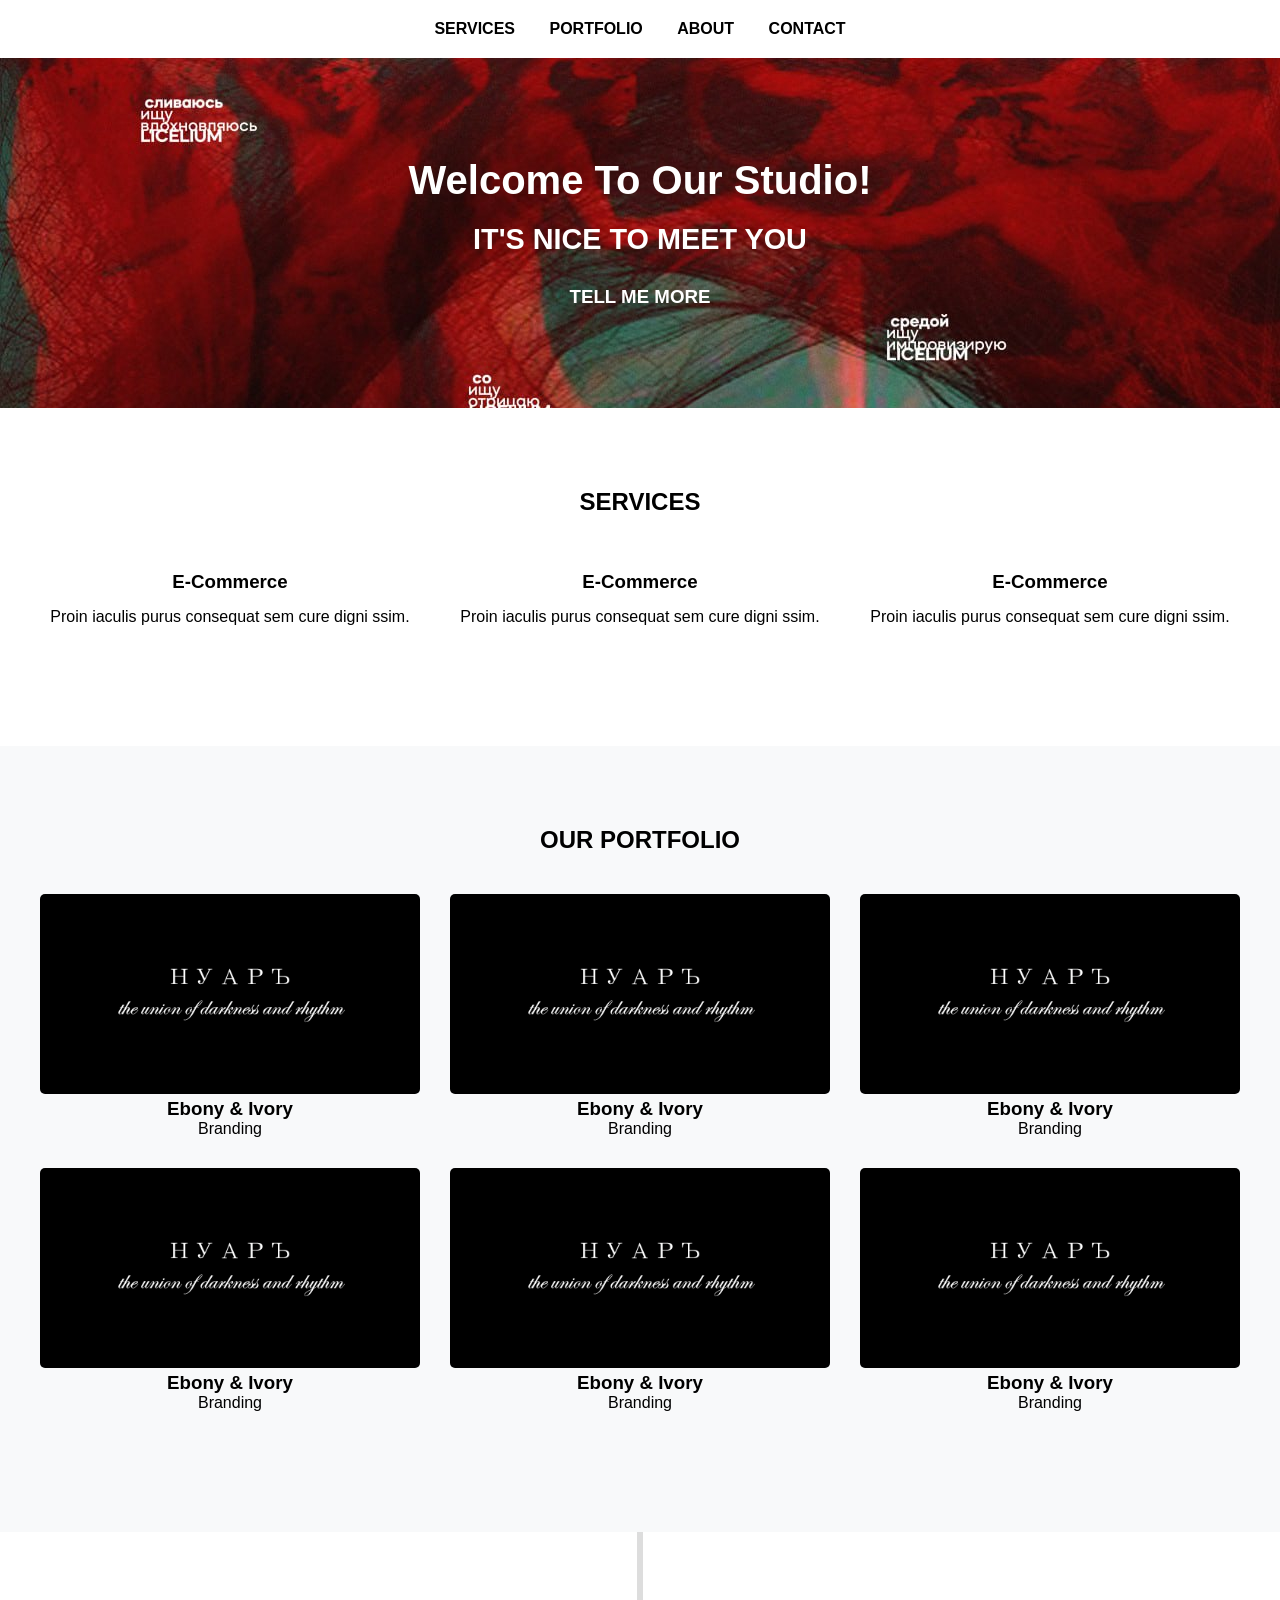
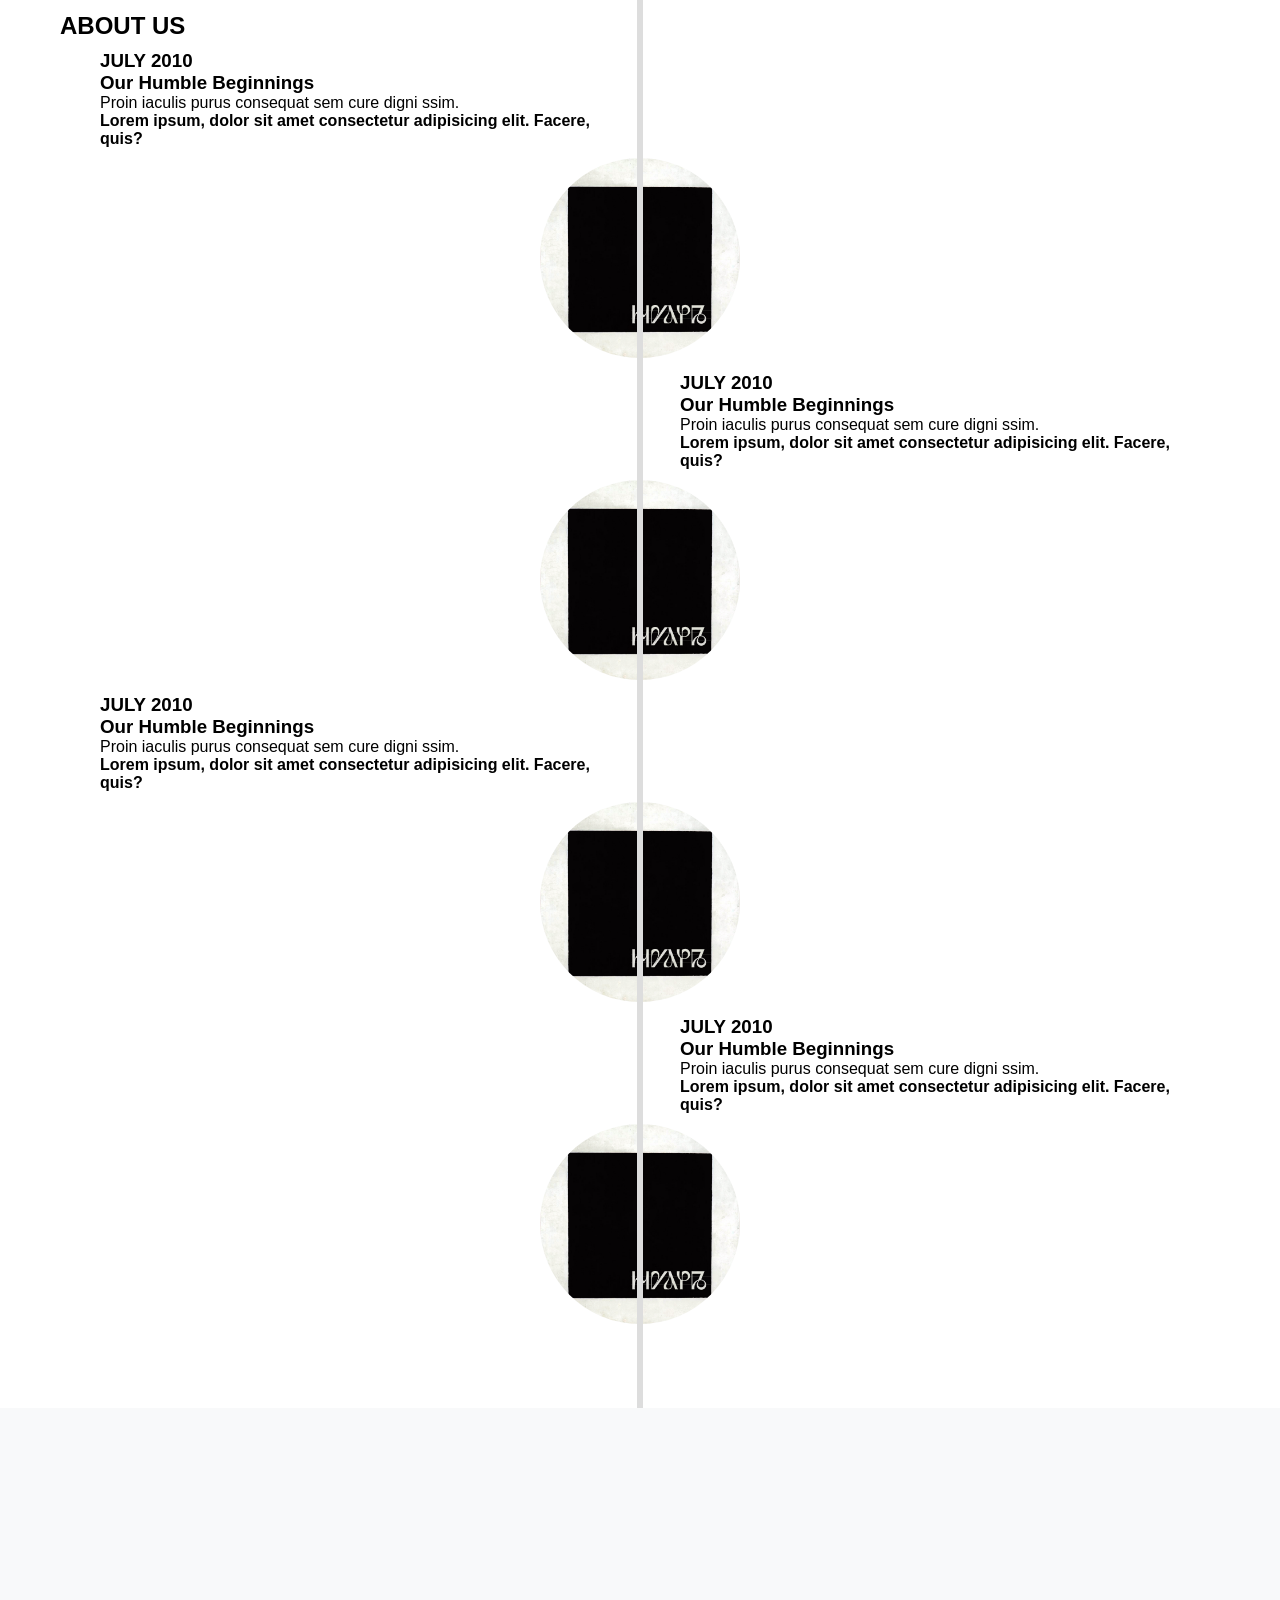
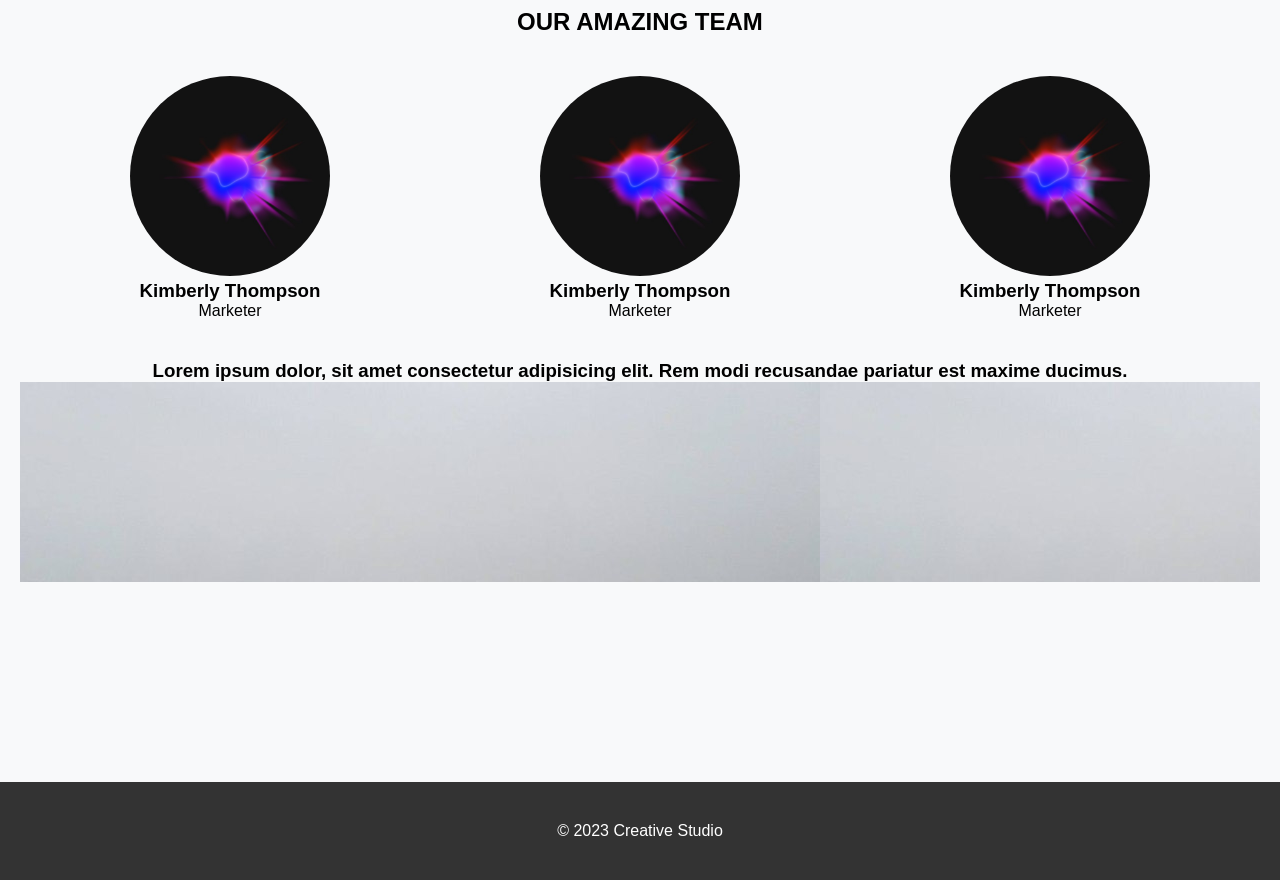
==== index.html @ 61204789 "index.html" ====
<!DOCTYPE html>
<html lang="en">
<!DOCTYPE html>
<html>
    <head>
        <meta charset="UTF-8">
        <title>Картинки</title>
        <link rel="stylesheet" href="./style.css">
    <head>
<body>
    <nav>
        <ul>
            <li>SERVICES</li>
            <li>PORTFOLIO</li>
            <li>ABOUT</li>
            <li>CONTACT</li>
        </ul>
    </nav>

    <section class="hero">
        <h1>Welcome To Our Studio!</h1>
        <h2>IT'S NICE TO MEET YOU</h2>
        <h3>TELL ME MORE</h3>
    </section>

    <section class="services">
        <h2>SERVICES</h2>
        <div class="services-grid">
            <div class="service-item">
                <h3>E-Commerce</h3>
                <p>Proin iaculis purus consequat sem cure digni ssim.</p>
            </div>
            <div class="service-item">
                <h3>E-Commerce</h3>
                <p>Proin iaculis purus consequat sem cure digni ssim.</p>
            </div>
            <div class="service-item">
                <h3>E-Commerce</h3>
                <p>Proin iaculis purus consequat sem cure digni ssim.</p>
            </div>
        </div>
    </section>
<section class="portfolio">
        <h2>OUR PORTFOLIO</h2>
        <div class="portfolio-grid">
            <div class="portfolio-item">
                <img src="noir.jpg" alt="Ebony & Ivory">
                <h3>Ebony & Ivory</h3>
                <p>Branding</p>
            </div>
            <div class="portfolio-item">
                <img src="noir.jpg" alt="Ebony & Ivory">
                <h3>Ebony & Ivory</h3>
                <p>Branding</p>
            </div>
            <div class="portfolio-item">
                <img src="noir.jpg" alt="Ebony & Ivory">
                <h3>Ebony & Ivory</h3>
                <p>Branding</p>
            </div>
            <div class="portfolio-item">
                <img src="noir.jpg" alt="Ebony & Ivory">
                <h3>Ebony & Ivory</h3>
                <p>Branding</p>
            </div>
            <div class="portfolio-item">
                <img src="noir.jpg" alt="Ebony & Ivory">
                <h3>Ebony & Ivory</h3>
                <p>Branding</p>
            </div>
            <div class="portfolio-item">
                <img src="noir.jpg" alt="Ebony & Ivory">
                <h3>Ebony & Ivory</h3>
                <p>Branding</p>
            </div>
            
        </div>
    </section>

    <section class="timeline">
        <h2>ABOUT US</h2>

        <div class="timeline-item left">
            <h3>JULY 2010<br>Our Humble Beginnings</h3>
            <p>Proin iaculis purus consequat sem cure digni ssim.</p> 
            <h4>Lorem ipsum, dolor sit amet consectetur adipisicing elit. Facere, quis?</h4>
        </div>
        <div class="noir"><img src="0ad0e05a-5e35-4b46-a361-290e9055bc75.jfif" alt="noir"></div>

        <div class="timeline-item right">
            <h3>JULY 2010<br>Our Humble Beginnings</h3>
            <p>Proin iaculis purus consequat sem cure digni ssim.</p>
            <h4>Lorem ipsum, dolor sit amet consectetur adipisicing elit. Facere, quis?</h4>
        </div>
                <div class="noir"><img src="0ad0e05a-5e35-4b46-a361-290e9055bc75.jfif" alt="noir"></div>
        <div class="timeline-item left">
            <h3>JULY 2010<br>Our Humble Beginnings</h3>
            <p>Proin iaculis purus consequat sem cure digni ssim.</p>
            <h4>Lorem ipsum, dolor sit amet consectetur adipisicing elit. Facere, quis?</h4>
        </div>
                <div class="noir"><img src="0ad0e05a-5e35-4b46-a361-290e9055bc75.jfif" alt="noir"></div>
        <div class="timeline-item right">
            <h3>JULY 2010<br>Our Humble Beginnings</h3>
            <p>Proin iaculis purus consequat sem cure digni ssim.</p>
            <h4>Lorem ipsum, dolor sit amet consectetur adipisicing elit. Facere, quis?</h4>
        </div>
                <div class="noir"><img src="0ad0e05a-5e35-4b46-a361-290e9055bc75.jfif" alt="noir"></div>
        
    </section>

    <section class="team">
        <h2>OUR AMAZING TEAM</h2>
        <div class="team-grid">
            <div class="team-member">
                <img src="8730ff07-f148-425e-8917-a1dddf2ad1e4.jfif" alt="avatar">
                <h3>Kimberly Thompson</h3>
                <p>Marketer</p>
            </div>
            <div class="team-member">
                <img src="8730ff07-f148-425e-8917-a1dddf2ad1e4.jfif" alt="avatar">
                <h3>Kimberly Thompson</h3>
                <p>Marketer</p>
            </div>
            <div class="team-member">
                <img src="8730ff07-f148-425e-8917-a1dddf2ad1e4.jfif" alt="avatar">
                <h3>Kimberly Thompson</h3>
                <p>Marketer</p>
            </div>
        </div>
        <div class="team2"></div>
        <h3>Lorem ipsum dolor, sit amet consectetur adipisicing elit. Rem modi recusandae pariatur est maxime ducimus.</h3>
        <section class="preend"></section>
    </section>

    
    <footer>
        <p>© 2023 Creative Studio</p>
    </footer>
</body>
</html>
---- style.css ----
* {
            margin: 0;
            padding: 0;
            box-sizing: border-box;
            font-family: Arial, sans-serif;
        }

        nav {
            padding: 20px;
            text-align: center;
        }
        
        nav ul {
            list-style: none;
        }
        
        nav ul li {
            display: inline-block;
            margin: 0 15px;
            font-weight: bold;
            text-transform: uppercase;
        }

        .hero {
            text-align: center;
            padding: 100px 20px;
            background: url(a7c2179f-0513-4a32-8de7-db76923d7259.jfif)
        }
        
        .hero h1 {
            font-size: 2.5em;
            margin-bottom: 20px;
            color: white;
        }
        
        .hero h2 {
            font-size: 1.8em;
            margin-bottom: 30px;
            color: white;
        }
        .hero h3 {
            color: white;
        }

        .services {
            padding: 80px 20px;
            text-align: center;
        }
        
        .services-grid {
            display: grid;
            grid-template-columns: repeat(3, 1fr);
            gap: 30px;
            max-width: 1200px;
            margin: 40px auto;
        }
        
        .service-item h3 {
            margin: 15px 0;
        }

        .portfolio {
            padding: 80px 20px;
            background-color: #f8f9fa;
            text-align: center;
        }
        
        .portfolio-grid {
            display: grid;
            grid-template-columns: repeat(3, 1fr);
            gap: 30px;
            max-width: 1200px;
            margin: 40px auto;
        }
        
        .portfolio-item img {
            width: 100%;
            height: 200px;
            object-fit: cover;
            border-radius: 5px;
        }

        .timeline {
            padding: 80px 20px;
            position: relative;
            max-width: 1200px;
            margin: 0 auto;
        }
        
        .timeline::after {
            content: '';
            position: absolute;
            width: 6px;
            background-color: #ddd;
            top: 0;
            bottom: 0;
            left: 50%;
            margin-left: -3px;
        }
        
        .timeline-item {
            padding: 10px 40px;
            width: 50%;
            position: relative;
        }
        
        .left {
            left: 0;
            
        }
        
        .right {
            left: 50%;
        }

        .team {
            padding: 200px 20px;
            text-align: center;
            background-color: #f8f9fa;
        }
        
        .team-grid {
            display: grid;
            grid-template-columns: repeat(3, 1fr);
            gap: 30px;
            max-width: 1200px;
            margin: 40px auto;
        }

        footer {
            padding: 40px 20px;
            background-color: #333;
            color: white;
            text-align: center;
        }
        img{
            height: 200px;
            width: 200px;
            border-radius: 50%;
        }
        .noir{
            text-align: center;
        }
        .team2 h3{
            color:#f8f9fa
        }
        .preend{
            text-align: center;
            padding: 100px 20px;
            background: url(b52218f4-1602-453c-a052-1899703afcd5.jfif)

        }
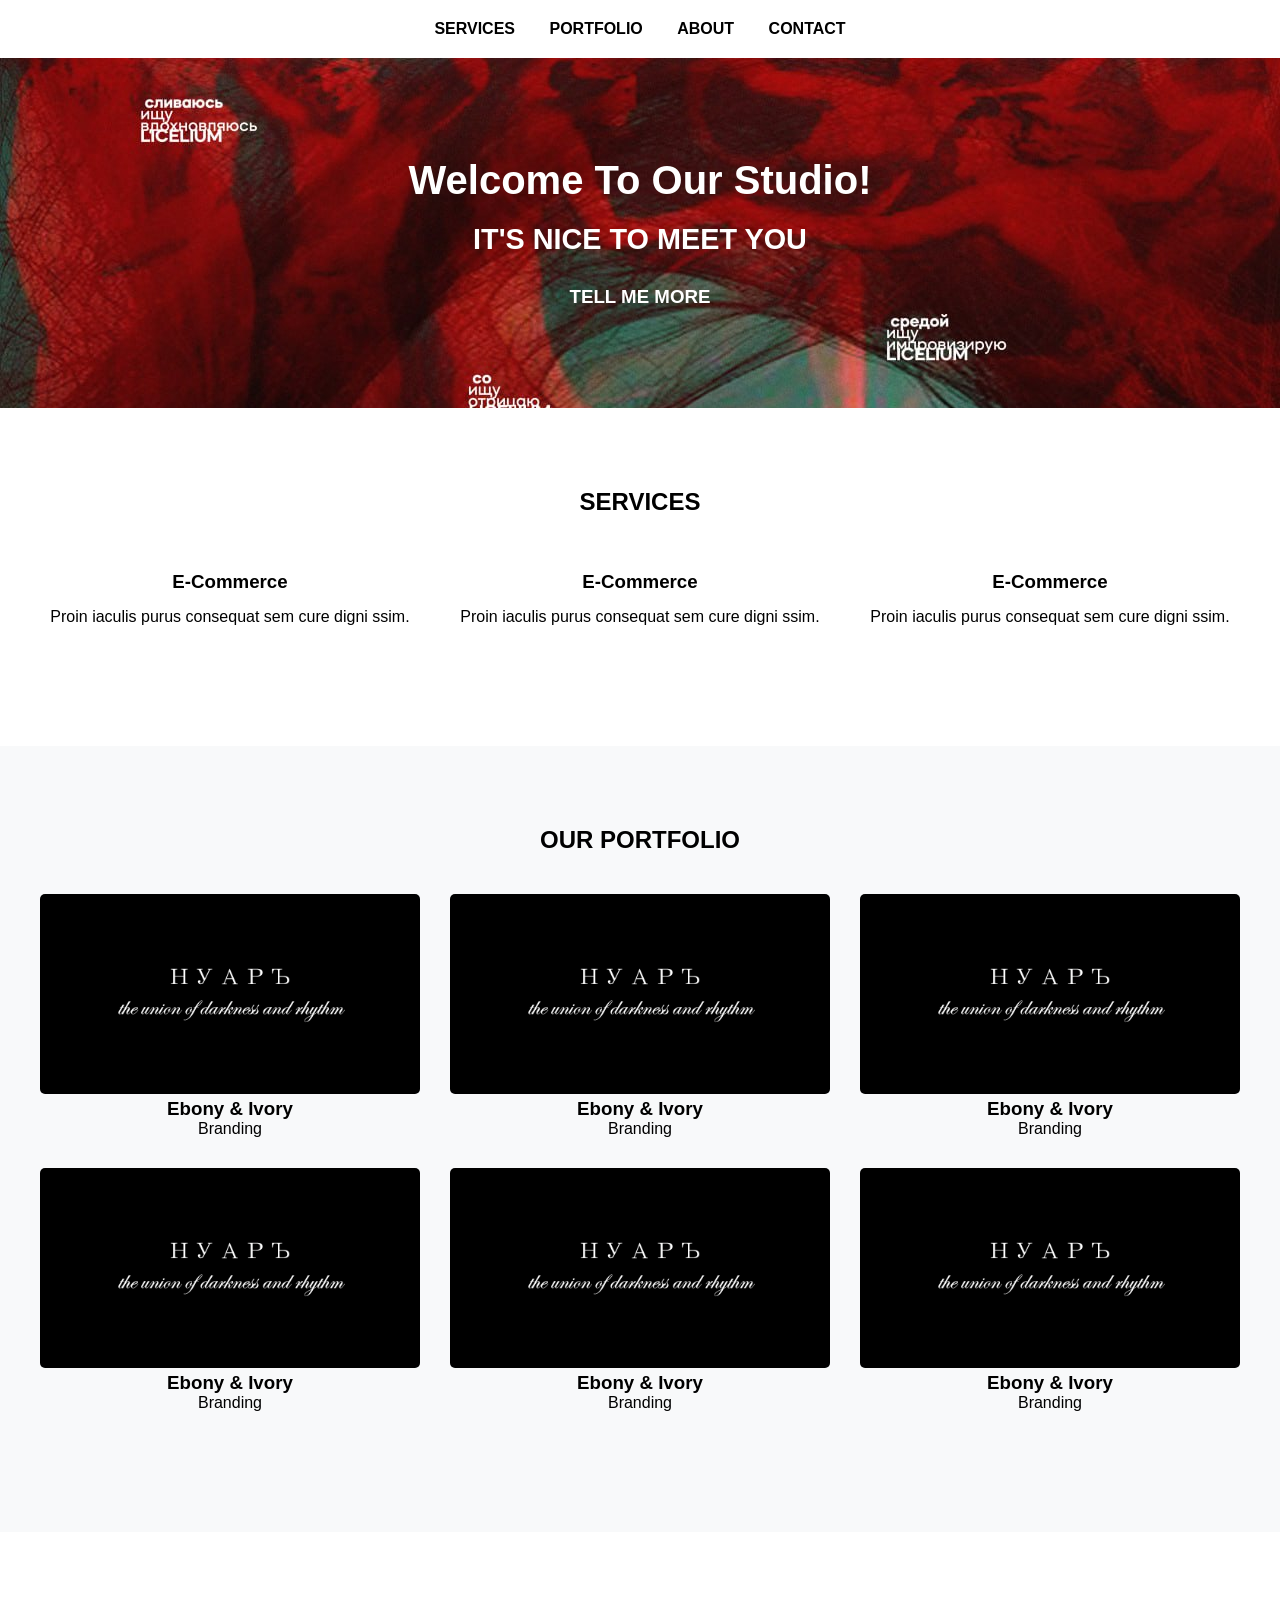
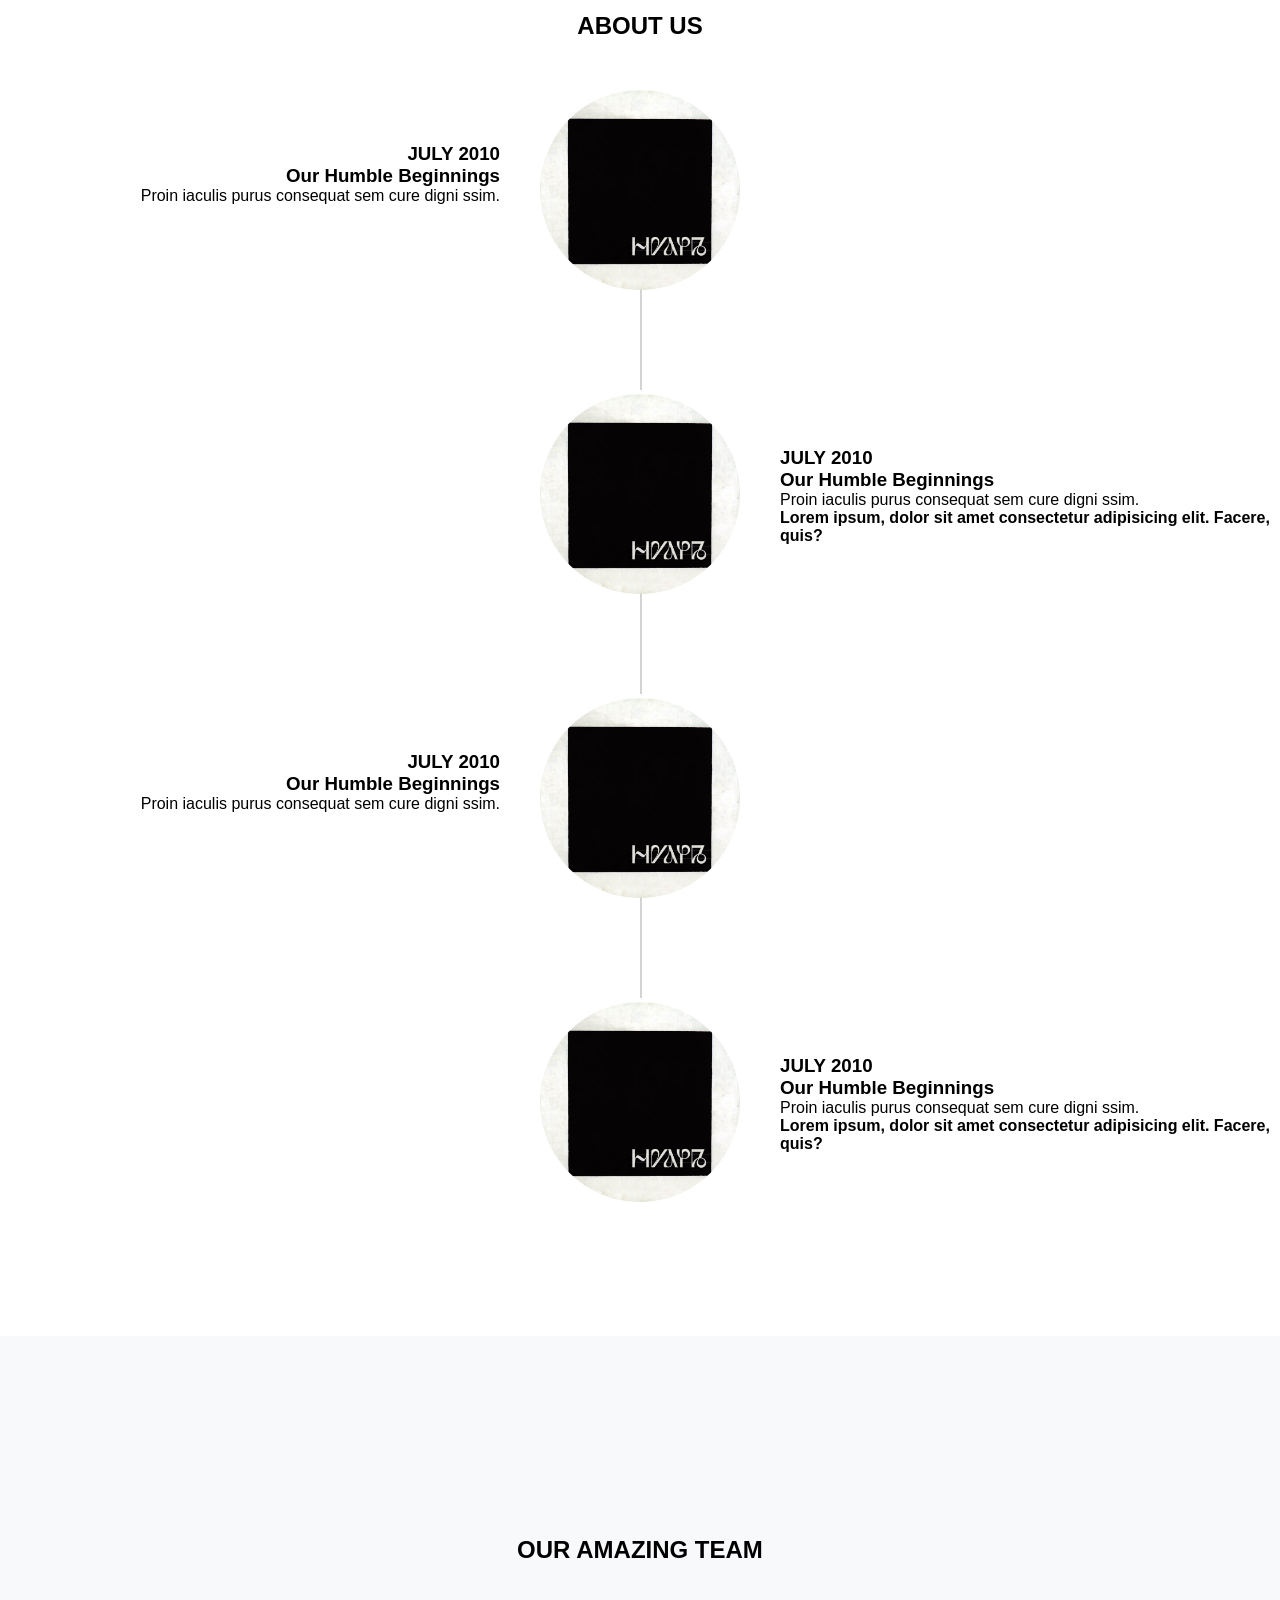
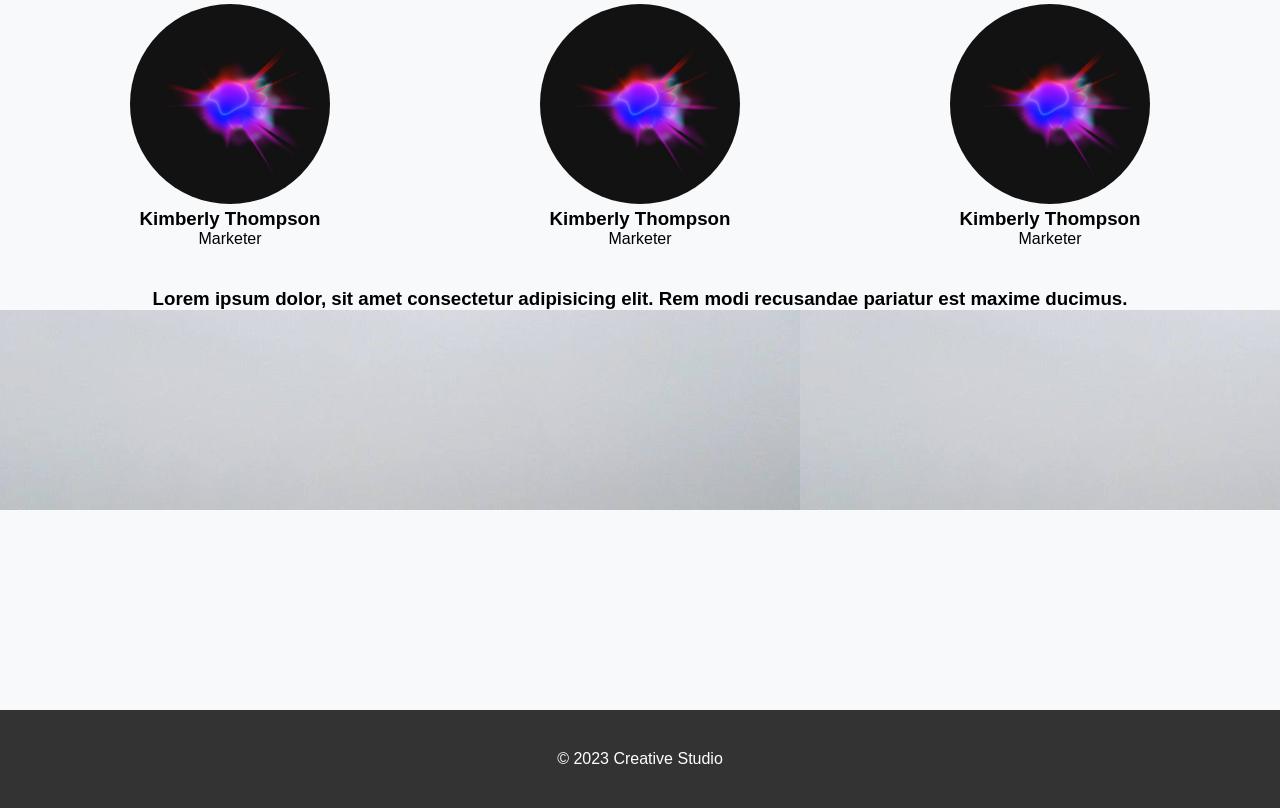
==== commit 8dad320b: "new changes" ====
--- a/index.html
+++ b/index.html
@@ -80,31 +80,52 @@
     <section class="timeline">
         <h2>ABOUT US</h2>
 
-        <div class="timeline-item left">
-            <h3>JULY 2010<br>Our Humble Beginnings</h3>
-            <p>Proin iaculis purus consequat sem cure digni ssim.</p> 
-            <h4>Lorem ipsum, dolor sit amet consectetur adipisicing elit. Facere, quis?</h4>
+        <div class="wrapper_content">
+            <div class="wrapper_noir_left">
+                <div class="timeline-item left">
+                    <h3>JULY 2010<br>Our Humble Beginnings</h3>
+                    <p>Proin iaculis purus consequat sem cure digni ssim.</p> 
+                    <h4>Lorem ipsum, dolor sit amet consectetur adipisicing elit. Facere, quis?</h4>
+                </div>
+                <div class="noir">
+                    <img src="0ad0e05a-5e35-4b46-a361-290e9055bc75.jfif" alt="noir">
+                </div>            
+            </div>
+
+            <div class="wrapper_noir_right">
+                <div class="noir">
+                    <img src="0ad0e05a-5e35-4b46-a361-290e9055bc75.jfif" alt="noir">
+                </div>
+                <div class="timeline-item right">
+                    <h3>JULY 2010<br>Our Humble Beginnings</h3>
+                    <p>Proin iaculis purus consequat sem cure digni ssim.</p>
+                    <h4>Lorem ipsum, dolor sit amet consectetur adipisicing elit. Facere, quis?</h4>
+                </div>
+            </div>
+
+
+            <div class="wrapper_noir_left">
+                <div class="timeline-item left">
+                    <h3>JULY 2010<br>Our Humble Beginnings</h3>
+                    <p>Proin iaculis purus consequat sem cure digni ssim.</p>
+                    <h4>Lorem ipsum, dolor sit amet consectetur adipisicing elit. Facere, quis?</h4>
+                </div>
+                <div class="noir">
+                    <img src="0ad0e05a-5e35-4b46-a361-290e9055bc75.jfif" alt="noir">
+                </div>
+            </div>
+
+            <div class="wrapper_noir_right">
+                <div class="noir">
+                    <img src="0ad0e05a-5e35-4b46-a361-290e9055bc75.jfif" alt="noir">
+                </div>
+                <div class="timeline-item right">
+                    <h3>JULY 2010<br>Our Humble Beginnings</h3>
+                    <p>Proin iaculis purus consequat sem cure digni ssim.</p>
+                    <h4>Lorem ipsum, dolor sit amet consectetur adipisicing elit. Facere, quis?</h4>
+                </div>
+            </div>
         </div>
-        <div class="noir"><img src="0ad0e05a-5e35-4b46-a361-290e9055bc75.jfif" alt="noir"></div>
-
-        <div class="timeline-item right">
-            <h3>JULY 2010<br>Our Humble Beginnings</h3>
-            <p>Proin iaculis purus consequat sem cure digni ssim.</p>
-            <h4>Lorem ipsum, dolor sit amet consectetur adipisicing elit. Facere, quis?</h4>
-        </div>
-                <div class="noir"><img src="0ad0e05a-5e35-4b46-a361-290e9055bc75.jfif" alt="noir"></div>
-        <div class="timeline-item left">
-            <h3>JULY 2010<br>Our Humble Beginnings</h3>
-            <p>Proin iaculis purus consequat sem cure digni ssim.</p>
-            <h4>Lorem ipsum, dolor sit amet consectetur adipisicing elit. Facere, quis?</h4>
-        </div>
-                <div class="noir"><img src="0ad0e05a-5e35-4b46-a361-290e9055bc75.jfif" alt="noir"></div>
-        <div class="timeline-item right">
-            <h3>JULY 2010<br>Our Humble Beginnings</h3>
-            <p>Proin iaculis purus consequat sem cure digni ssim.</p>
-            <h4>Lorem ipsum, dolor sit amet consectetur adipisicing elit. Facere, quis?</h4>
-        </div>
-                <div class="noir"><img src="0ad0e05a-5e35-4b46-a361-290e9055bc75.jfif" alt="noir"></div>
         
     </section>
 
--- a/style.css
+++ b/style.css
@@ -1,152 +1,176 @@
 * {
-            margin: 0;
-            padding: 0;
-            box-sizing: border-box;
-            font-family: Arial, sans-serif;
-        }
+    margin: 0;
+    padding: 0;
+    box-sizing: border-box;
+    font-family: Arial, sans-serif;
+}
 
-        nav {
-            padding: 20px;
-            text-align: center;
-        }
-        
-        nav ul {
-            list-style: none;
-        }
-        
-        nav ul li {
-            display: inline-block;
-            margin: 0 15px;
-            font-weight: bold;
-            text-transform: uppercase;
-        }
+nav {
+    padding: 20px;
+    text-align: center;
+}
 
-        .hero {
-            text-align: center;
-            padding: 100px 20px;
-            background: url(a7c2179f-0513-4a32-8de7-db76923d7259.jfif)
-        }
-        
-        .hero h1 {
-            font-size: 2.5em;
-            margin-bottom: 20px;
-            color: white;
-        }
-        
-        .hero h2 {
-            font-size: 1.8em;
-            margin-bottom: 30px;
-            color: white;
-        }
-        .hero h3 {
-            color: white;
-        }
+nav ul {
+    list-style: none;
+}
 
-        .services {
-            padding: 80px 20px;
-            text-align: center;
-        }
-        
-        .services-grid {
-            display: grid;
-            grid-template-columns: repeat(3, 1fr);
-            gap: 30px;
-            max-width: 1200px;
-            margin: 40px auto;
-        }
-        
-        .service-item h3 {
-            margin: 15px 0;
-        }
+nav ul li {
+    display: inline-block;
+    margin: 0 15px;
+    font-weight: bold;
+    text-transform: uppercase;
+}
 
-        .portfolio {
-            padding: 80px 20px;
-            background-color: #f8f9fa;
-            text-align: center;
-        }
-        
-        .portfolio-grid {
-            display: grid;
-            grid-template-columns: repeat(3, 1fr);
-            gap: 30px;
-            max-width: 1200px;
-            margin: 40px auto;
-        }
-        
-        .portfolio-item img {
-            width: 100%;
-            height: 200px;
-            object-fit: cover;
-            border-radius: 5px;
-        }
+.hero {
+    text-align: center;
+    padding: 100px 20px;
+    background: url(a7c2179f-0513-4a32-8de7-db76923d7259.jfif)
+}
 
-        .timeline {
-            padding: 80px 20px;
-            position: relative;
-            max-width: 1200px;
-            margin: 0 auto;
-        }
-        
-        .timeline::after {
-            content: '';
-            position: absolute;
-            width: 6px;
-            background-color: #ddd;
-            top: 0;
-            bottom: 0;
-            left: 50%;
-            margin-left: -3px;
-        }
-        
-        .timeline-item {
-            padding: 10px 40px;
-            width: 50%;
-            position: relative;
-        }
-        
-        .left {
-            left: 0;
-            
-        }
-        
-        .right {
-            left: 50%;
-        }
+.hero h1 {
+    font-size: 2.5em;
+    margin-bottom: 20px;
+    color: white;
+}
 
-        .team {
-            padding: 200px 20px;
-            text-align: center;
-            background-color: #f8f9fa;
-        }
-        
-        .team-grid {
-            display: grid;
-            grid-template-columns: repeat(3, 1fr);
-            gap: 30px;
-            max-width: 1200px;
-            margin: 40px auto;
-        }
+.hero h2 {
+    font-size: 1.8em;
+    margin-bottom: 30px;
+    color: white;
+}
+.hero h3 {
+    color: white;
+}
 
-        footer {
-            padding: 40px 20px;
-            background-color: #333;
-            color: white;
-            text-align: center;
-        }
-        img{
-            height: 200px;
-            width: 200px;
-            border-radius: 50%;
-        }
-        .noir{
-            text-align: center;
-        }
-        .team2 h3{
-            color:#f8f9fa
-        }
-        .preend{
-            text-align: center;
-            padding: 100px 20px;
-            background: url(b52218f4-1602-453c-a052-1899703afcd5.jfif)
+.services {
+    padding: 80px 20px;
+    text-align: center;
+}
 
-        }+.services-grid {
+    display: grid;
+    grid-template-columns: repeat(3, 1fr);
+    gap: 30px;
+    max-width: 1200px;
+    margin: 40px auto;
+}
+
+.service-item h3 {
+    margin: 15px 0;
+}
+
+.portfolio {
+    padding: 80px 20px;
+    background-color: #f8f9fa;
+    text-align: center;
+}
+
+.portfolio-grid {
+    display: grid;
+    grid-template-columns: repeat(3, 1fr);
+    gap: 30px;
+    max-width: 1200px;
+    margin: 40px auto;
+}
+
+.portfolio-item img {
+    width: 100%;
+    height: 200px;
+    object-fit: cover;
+    border-radius: 5px;
+}
+
+.wrapper_content {
+    width: 300vw;
+    transform: translateX(25%);
+}
+
+.timeline {
+    padding: 80px 20px;
+    width: 100%;
+    margin: 0 auto;
+    display: flex;
+    flex-direction: column;
+    align-items: center;
+    overflow-x: hidden;
+}
+
+.timeline-item {
+    padding: 10px 40px;
+    width: 50%;
+}
+.timeline-item h4 {
+    max-width: 500px;
+}
+
+.left {
+    left: 0;
+    text-align: right;
+    
+}
+
+.right {
+    left: 50%;
+}
+
+.team {
+    padding: 200px 0px;
+    text-align: center;
+    background-color: #f8f9fa;
+}
+
+.team-grid {
+    display: grid;
+    grid-template-columns: repeat(3, 1fr);
+    gap: 30px;
+    max-width: 1200px;
+    margin: 40px auto;
+}
+
+footer {
+    padding: 40px 20px;
+    background-color: #333;
+    color: white;
+    text-align: center;
+}
+img{
+    height: 200px;
+    width: 200px;
+    border-radius: 50%;
+}
+.wrapper_noir_right, .wrapper_noir_left {
+    justify-content: center;
+    width: 100%;
+    display: flex;
+    align-items: center;
+}
+.wrapper_noir_left {
+    transform: translateX(-50%);
+}
+.noir{
+    text-align: center;
+    margin: 50px 0;
+    position: relative;
+}
+.noir::after {
+    content: '';
+    position: absolute;
+    width: 2px;
+    height: 100px;
+    background-color: lightgray;
+    bottom: -96px;
+    left: 50%;
+    z-index: 2;
+}
+.wrapper_noir_right:last-child .noir::after {
+    display: none;
+}
+.team2 h3{
+    color:#f8f9fa
+}
+.preend{
+    text-align: center;
+    padding: 100px 20px;
+    background: url(b52218f4-1602-453c-a052-1899703afcd5.jfif)
+
+}
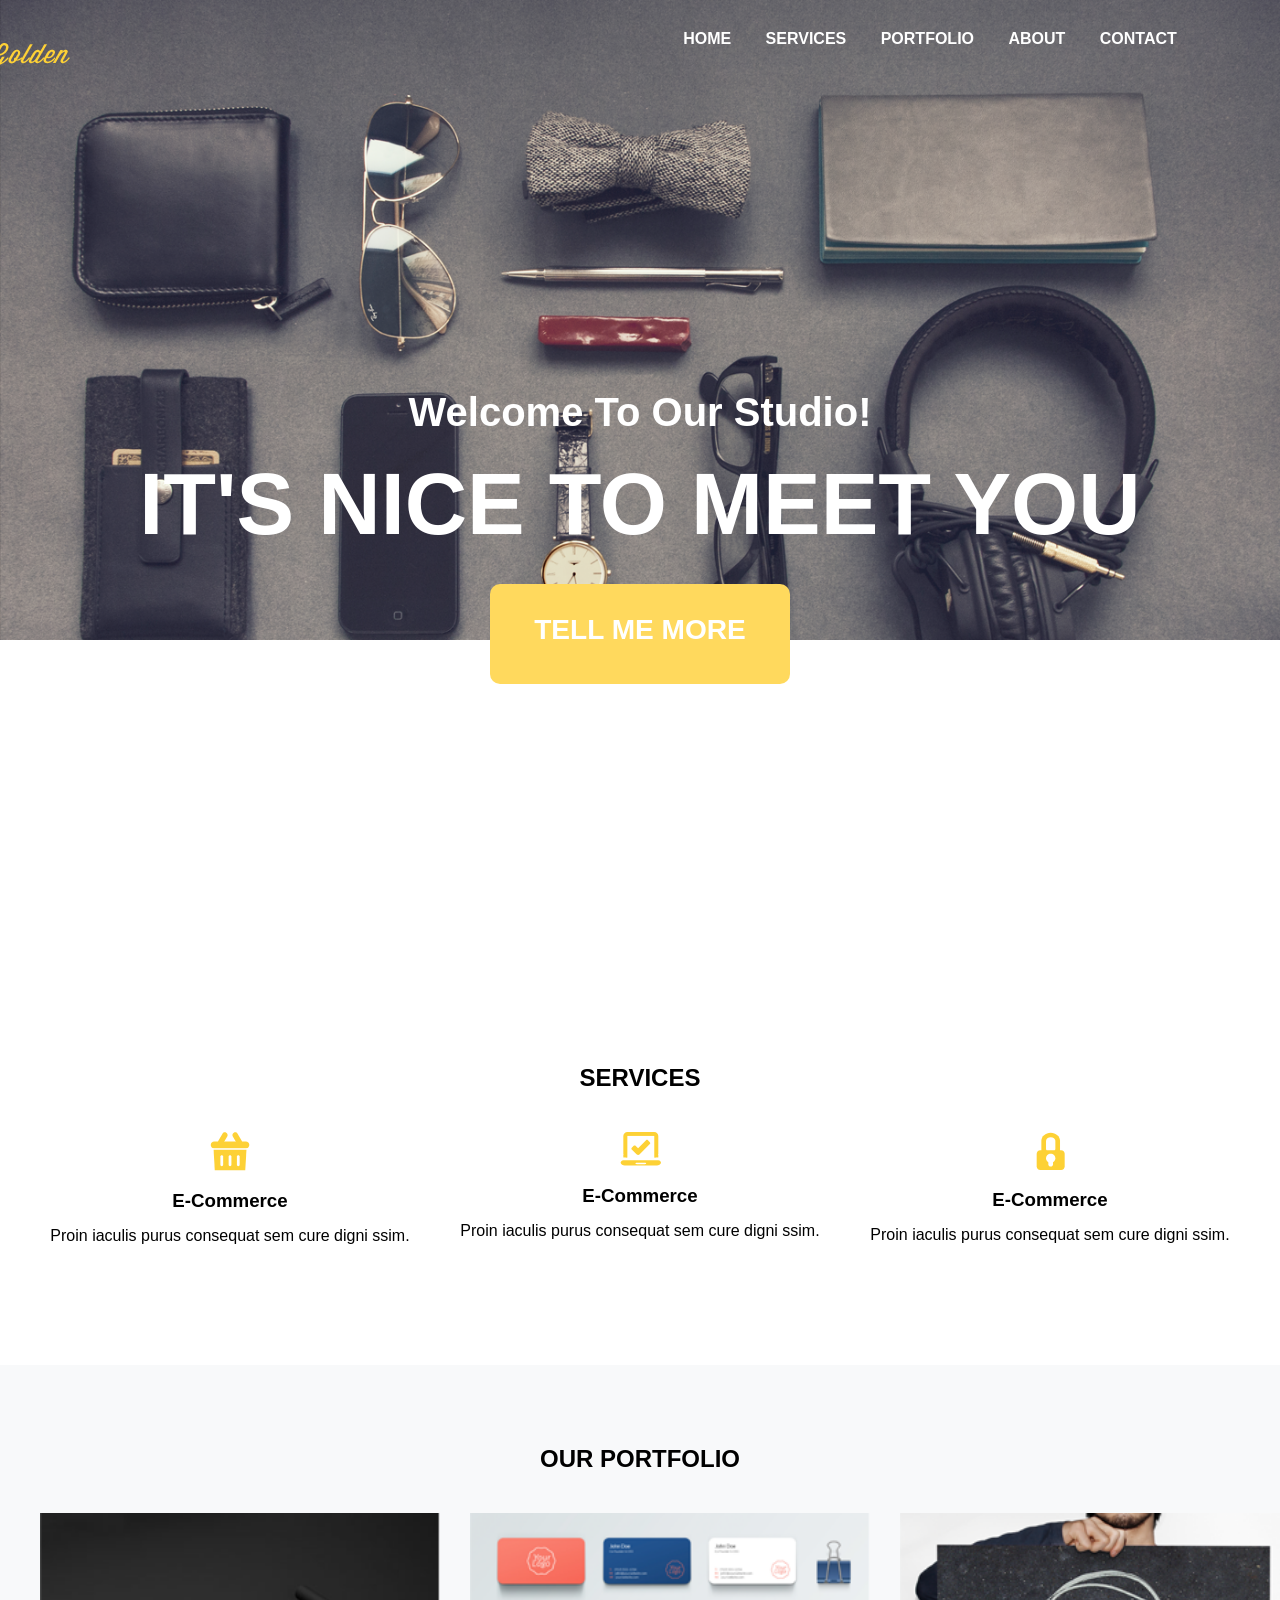
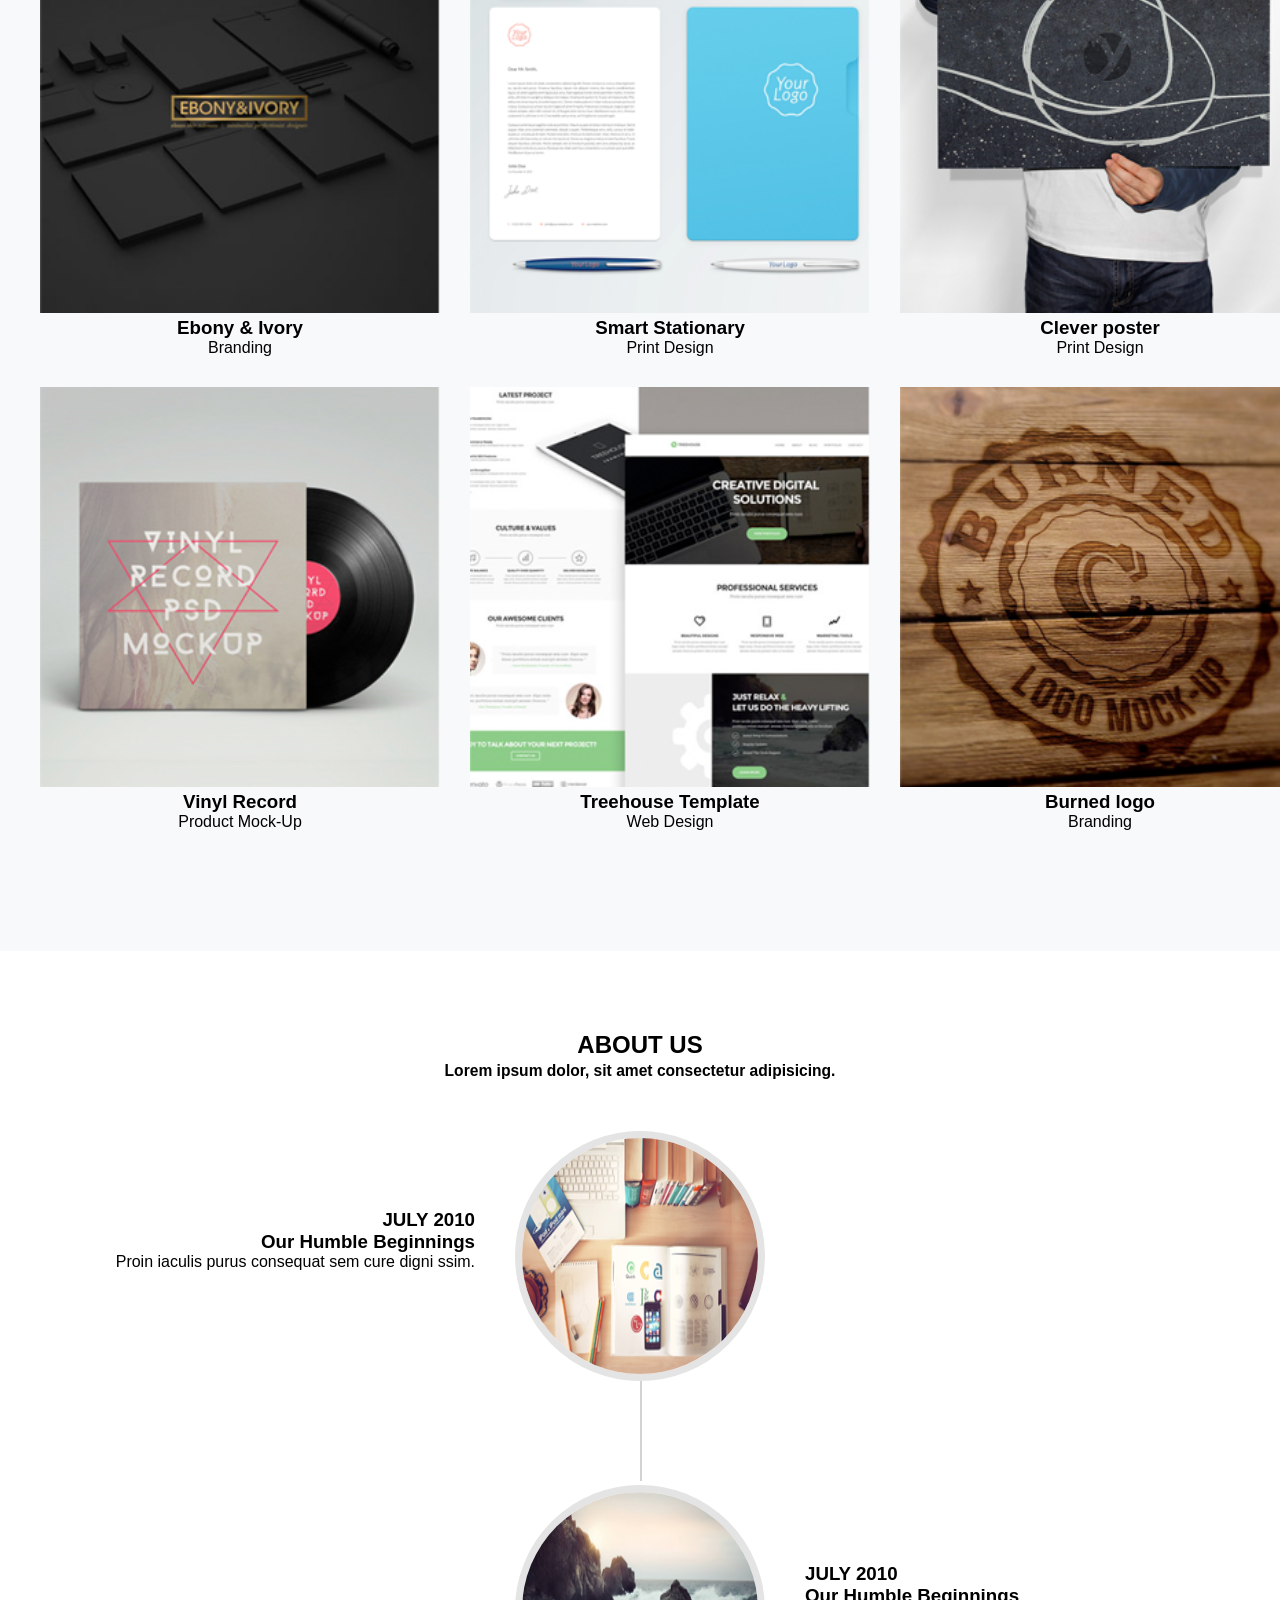
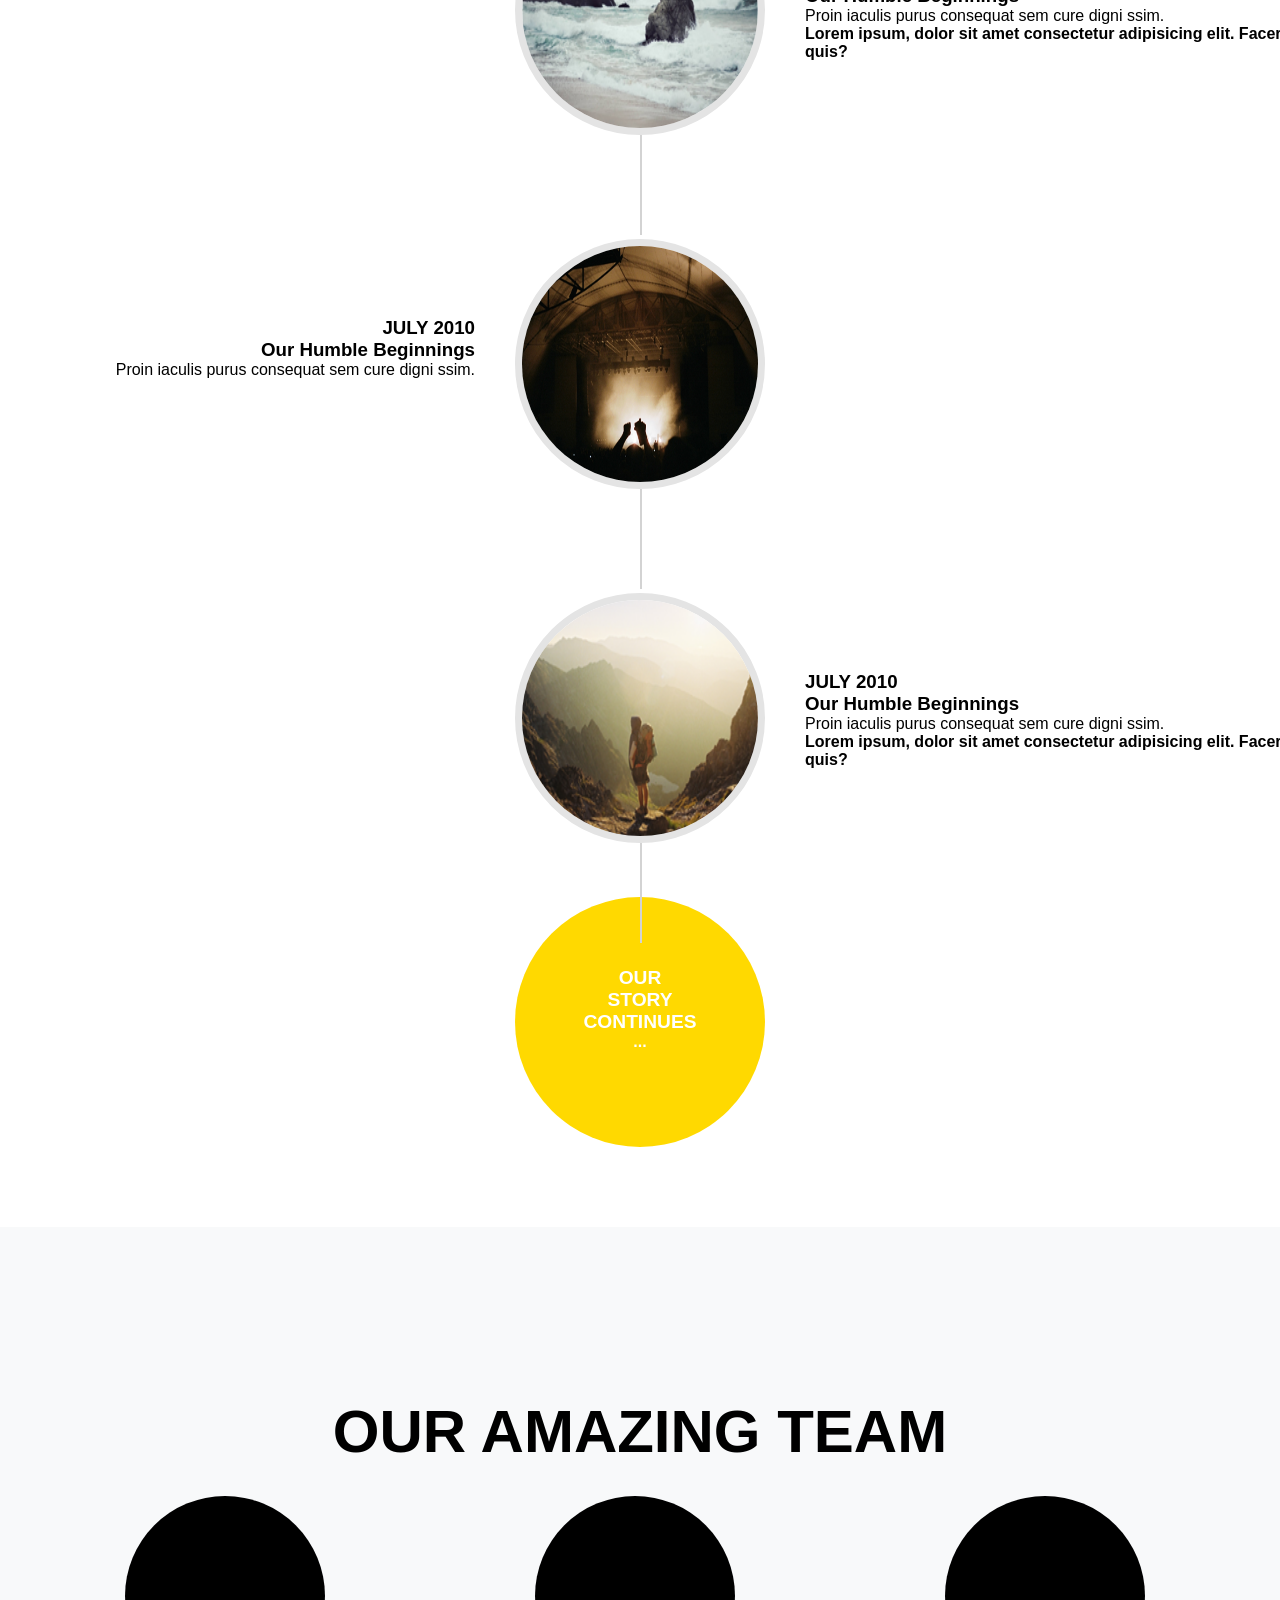
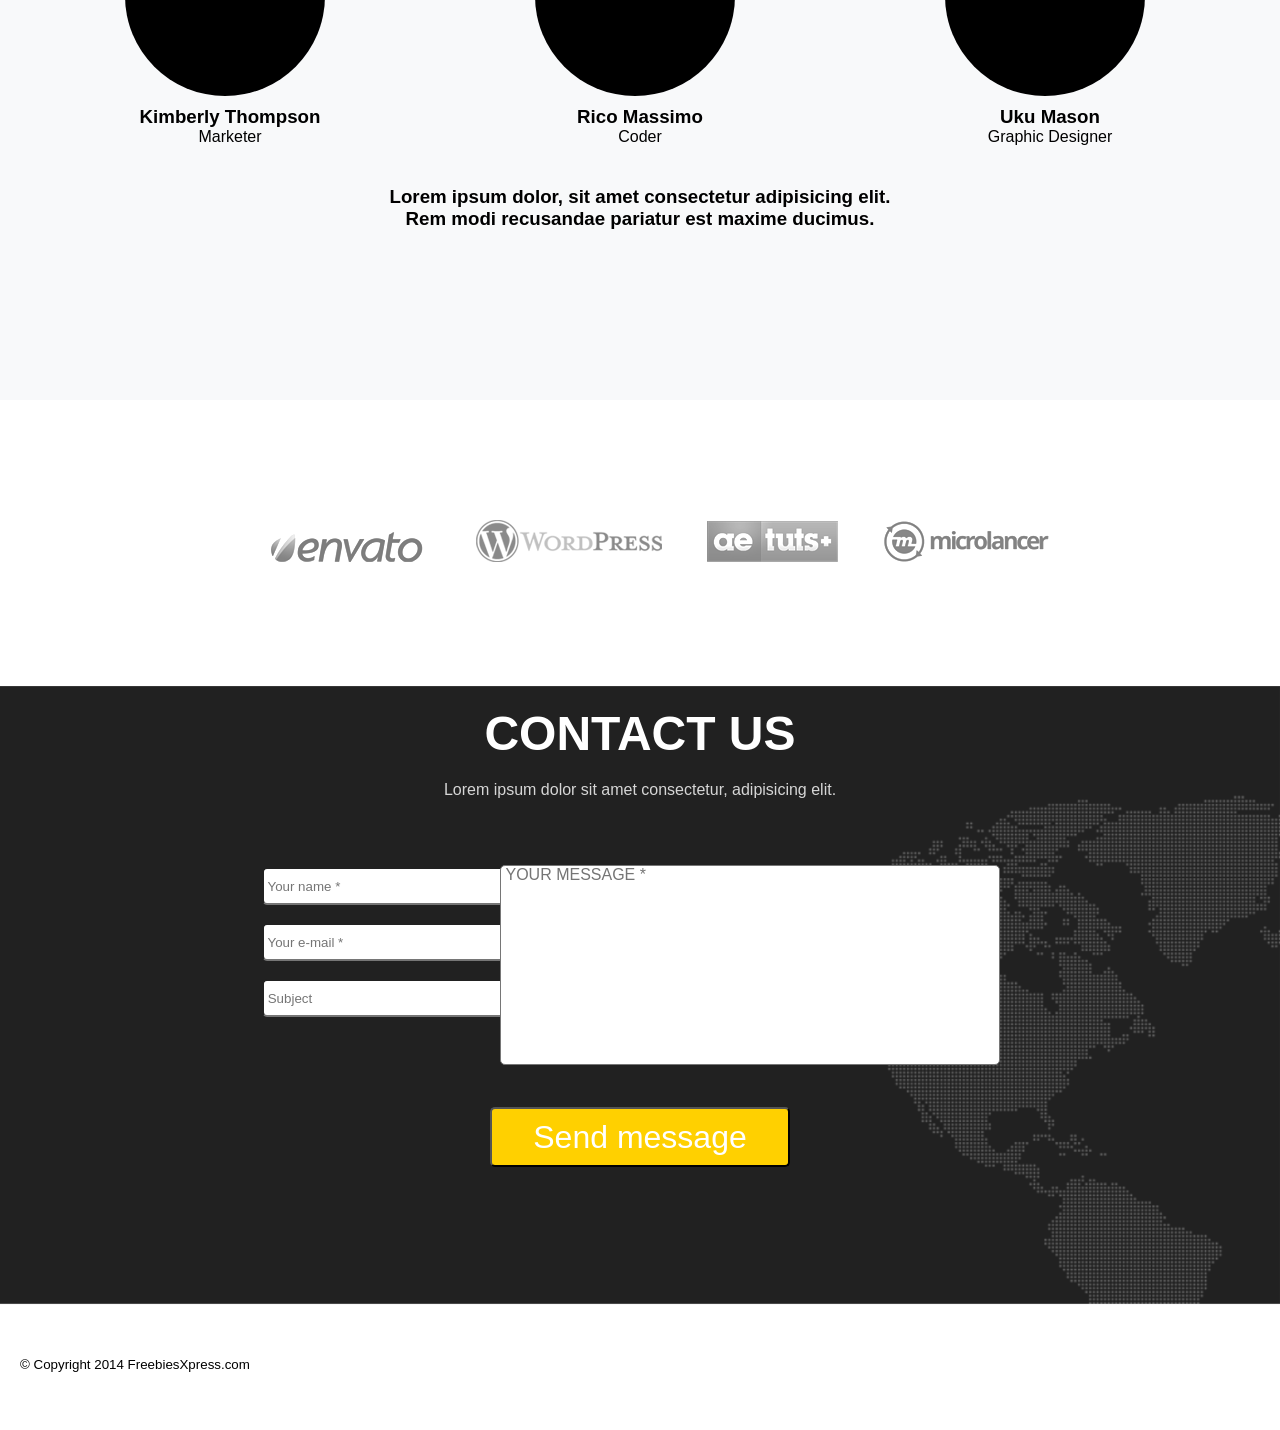
==== commit 5aa683eb: "second commit" ====
--- a/index.html
+++ b/index.html
@@ -4,37 +4,46 @@
 <html>
     <head>
         <meta charset="UTF-8">
-        <title>Картинки</title>
+        <title>Проект</title>
         <link rel="stylesheet" href="./style.css">
     <head>
 <body>
-    <nav>
-        <ul>
-            <li>SERVICES</li>
-            <li>PORTFOLIO</li>
-            <li>ABOUT</li>
-            <li>CONTACT</li>
-        </ul>
-    </nav>
+    
 
     <section class="hero">
+        <div class="start">
+            <nav>
+                <ul>
+                    <li>HOME</li>
+                    <li>SERVICES</li>
+                    <li>PORTFOLIO</li>
+                    <li>ABOUT</li>
+                    <li>CONTACT</li>
+                </ul>
+            </nav>
+            <img class="logo" src="logo.png" alt="logo">
+        </div>
         <h1>Welcome To Our Studio!</h1>
-        <h2>IT'S NICE TO MEET YOU</h2>
-        <h3>TELL ME MORE</h3>
+        <div class="nice"><h2>IT'S NICE TO MEET YOU</h2></div>
+        <div class="tell"><div class="tellme"><h3>TELL ME MORE</h3></div></div>
+            
     </section>
 
     <section class="services">
         <h2>SERVICES</h2>
         <div class="services-grid">
             <div class="service-item">
+                <img src="cart.png" alt="cart" class="yellow">
                 <h3>E-Commerce</h3>
                 <p>Proin iaculis purus consequat sem cure digni ssim.</p>
             </div>
             <div class="service-item">
+                <img src="laptop.png" alt="laptop" class="yellow">
                 <h3>E-Commerce</h3>
                 <p>Proin iaculis purus consequat sem cure digni ssim.</p>
             </div>
             <div class="service-item">
+                <img src=".png" alt="" class="yellow">
                 <h3>E-Commerce</h3>
                 <p>Proin iaculis purus consequat sem cure digni ssim.</p>
             </div>
@@ -44,33 +53,33 @@
         <h2>OUR PORTFOLIO</h2>
         <div class="portfolio-grid">
             <div class="portfolio-item">
-                <img src="noir.jpg" alt="Ebony & Ivory">
+                <img  src="service_one.png"  alt="Ebony & Ivory">
                 <h3>Ebony & Ivory</h3>
                 <p>Branding</p>
             </div>
             <div class="portfolio-item">
-                <img src="noir.jpg" alt="Ebony & Ivory">
-                <h3>Ebony & Ivory</h3>
-                <p>Branding</p>
-            </div>
-            <div class="portfolio-item">
-                <img src="noir.jpg" alt="Ebony & Ivory">
-                <h3>Ebony & Ivory</h3>
-                <p>Branding</p>
-            </div>
-            <div class="portfolio-item">
-                <img src="noir.jpg" alt="Ebony & Ivory">
-                <h3>Ebony & Ivory</h3>
-                <p>Branding</p>
-            </div>
-            <div class="portfolio-item">
-                <img src="noir.jpg" alt="Ebony & Ivory">
-                <h3>Ebony & Ivory</h3>
-                <p>Branding</p>
-            </div>
-            <div class="portfolio-item">
-                <img src="noir.jpg" alt="Ebony & Ivory">
-                <h3>Ebony & Ivory</h3>
+                <img src="1.png" alt="Ebony & Ivory">
+                <h3>Smart Stationary</h3>
+                <p>Print Design</p>
+            </div>
+            <div class="portfolio-item">
+                <img src="2.png" alt="Ebony & Ivory">
+                <h3>Clever poster</h3>
+                <p>Print Design</p>
+            </div>
+            <div class="portfolio-item">
+                <img src="3.png" alt="Ebony & Ivory">
+                <h3>Vinyl Record</h3>
+                <p>Product Mock-Up</p>
+            </div>
+            <div class="portfolio-item">
+                <img src="4.png" alt="Ebony & Ivory">
+                <h3>Treehouse Template</h3>
+                <p>Web Design</p>
+            </div>
+            <div class="portfolio-item">
+                <img src="5.png" alt="Ebony & Ivory">
+                <h3>Burned logo</h3>
                 <p>Branding</p>
             </div>
             
@@ -79,6 +88,7 @@
 
     <section class="timeline">
         <h2>ABOUT US</h2>
+        <h3><small>Lorem ipsum dolor, sit amet consectetur adipisicing.</small></h3>
 
         <div class="wrapper_content">
             <div class="wrapper_noir_left">
@@ -88,13 +98,13 @@
                     <h4>Lorem ipsum, dolor sit amet consectetur adipisicing elit. Facere, quis?</h4>
                 </div>
                 <div class="noir">
-                    <img src="0ad0e05a-5e35-4b46-a361-290e9055bc75.jfif" alt="noir">
+                    <img src="11.png" alt="noir" class="photo">
                 </div>            
             </div>
 
             <div class="wrapper_noir_right">
                 <div class="noir">
-                    <img src="0ad0e05a-5e35-4b46-a361-290e9055bc75.jfif" alt="noir">
+                    <img src="12.png" alt="noir" class="photo">
                 </div>
                 <div class="timeline-item right">
                     <h3>JULY 2010<br>Our Humble Beginnings</h3>
@@ -111,13 +121,13 @@
                     <h4>Lorem ipsum, dolor sit amet consectetur adipisicing elit. Facere, quis?</h4>
                 </div>
                 <div class="noir">
-                    <img src="0ad0e05a-5e35-4b46-a361-290e9055bc75.jfif" alt="noir">
+                    <img src="13.png" alt="noir" class="photo">
                 </div>
             </div>
 
             <div class="wrapper_noir_right">
                 <div class="noir">
-                    <img src="0ad0e05a-5e35-4b46-a361-290e9055bc75.jfif" alt="noir">
+                    <img src="14.png" alt="noir" class="photo">
                 </div>
                 <div class="timeline-item right">
                     <h3>JULY 2010<br>Our Humble Beginnings</h3>
@@ -125,37 +135,76 @@
                     <h4>Lorem ipsum, dolor sit amet consectetur adipisicing elit. Facere, quis?</h4>
                 </div>
             </div>
+            <div class="wrapper_noir_right">
+                <div class="photo1"> <div class="photo2"><b><big>OUR <br> STORY <br> CONTINUES </big><br> ...  </b></div></div>
+                <div class="timeline-item right">
+                    
+                </div>
+            </div>
         </div>
         
     </section>
 
-    <section class="team">
-        <h2>OUR AMAZING TEAM</h2>
+    <div class="team">
+        <div class="ourteam"><h2>OUR AMAZING TEAM</h2></div>
         <div class="team-grid">
             <div class="team-member">
-                <img src="8730ff07-f148-425e-8917-a1dddf2ad1e4.jfif" alt="avatar">
+                <div class="circle1"></div>
                 <h3>Kimberly Thompson</h3>
                 <p>Marketer</p>
             </div>
             <div class="team-member">
-                <img src="8730ff07-f148-425e-8917-a1dddf2ad1e4.jfif" alt="avatar">
-                <h3>Kimberly Thompson</h3>
-                <p>Marketer</p>
+                <div class="circle1"></div>
+                <h3>Rico Massimo</h3>
+                <p>Coder</p>
             </div>
             <div class="team-member">
-                <img src="8730ff07-f148-425e-8917-a1dddf2ad1e4.jfif" alt="avatar">
-                <h3>Kimberly Thompson</h3>
-                <p>Marketer</p>
+                <div class="circle1"></div>
+                <h3>Uku Mason</h3>
+                <p>Graphic Designer</p>
             </div>
         </div>
         <div class="team2"></div>
-        <h3>Lorem ipsum dolor, sit amet consectetur adipisicing elit. Rem modi recusandae pariatur est maxime ducimus.</h3>
-        <section class="preend"></section>
-    </section>
-
-    
+        <h3>Lorem ipsum dolor, sit amet consectetur adipisicing elit. <br>Rem modi recusandae pariatur est maxime ducimus.</h3>
+    </div>
+    <div class="company">
+        <img src="111.png" alt="1" class="company1">
+        <img src="22.png" alt="2" class="company1">
+        <img src="33.png" alt="3" class="company1">
+        <img src="44.png" alt="4" class="company1">
+    </div>
+    <div class="feedback">
+
+          <div class="feed_title"><b><big>CONTACT US</big></b></div>
+          <div class="tttext">Lorem ipsum dolor sit amet consectetur, adipisicing elit.</div>
+          <br>
+          
+            <div class="registr">
+                    <div class="reg_ent_name"><input type="text" placeholder=" Your name *" class="entry"></div>
+                    <br>
+                    <div class="reg_ent_link"><input type="text" placeholder=" Your e-mail *" class="entry"></div>
+                    <br>
+                    <div class="reg_ent_link"><input type="text" placeholder=" Subject" class="entry"></div>
+                    <br>
+            
+            <div class="sobstvenno_feedback">
+                <textarea name="#" id="#" placeholder=" YOUR MESSAGE *" class="feed"></textarea>
+            </div>
+            <br>
+            <div class="sending">
+              <input type="button" value="Send message" class="send">
+            </div>
+        
+    </div>
+
     <footer>
-        <p>© 2023 Creative Studio</p>
+        <small><p>© Copyright 2014 FreebiesXpress.com</p></small>
+        <div class="images">
+        <img src="kisspng-organization-management-millennials-ziften-company-social-media-white-5b0c38d9587f58.5659259915275276413625.png" alt="">
+        <img src="" alt="">
+        <img src="" alt="">
+        <img src="" alt="">
+        </div>
     </footer>
 </body>
 </html>
--- a/style.css
+++ b/style.css
@@ -5,6 +5,31 @@
     font-family: Arial, sans-serif;
 }
 
+.start{
+    color: white;
+    position: relative;
+    bottom: 290px;
+    left: 290px;
+}
+.logo{
+    position: relative;
+    right: 900px;
+    bottom: 25px;
+}
+.tell{
+    height: 100px;
+    width: 300px;
+    background-color: rgb(255, 217, 93);
+    border-radius: 10px;
+    position: relative;
+    text-align: center;
+    margin: auto;
+}
+.tellme{
+    position: relative;
+    top: 30px;
+    font-size: 1.5em;
+}
 nav {
     padding: 20px;
     text-align: center;
@@ -20,11 +45,15 @@
     font-weight: bold;
     text-transform: uppercase;
 }
-
+.nice{
+    font-size: 3em;
+}
 .hero {
     text-align: center;
-    padding: 100px 20px;
-    background: url(a7c2179f-0513-4a32-8de7-db76923d7259.jfif)
+    padding: 300px 20px;
+    background: url(main.png);
+    background-repeat: no-repeat;
+    background-size: 100%; 
 }
 
 .hero h1 {
@@ -54,6 +83,10 @@
     max-width: 1200px;
     margin: 40px auto;
 }
+/* .yellow{
+    border: yellow;
+    border-radius: 20px;
+} */
 
 .service-item h3 {
     margin: 15px 0;
@@ -65,21 +98,22 @@
     text-align: center;
 }
 
-.portfolio-grid {
+ .portfolio-grid {
     display: grid;
     grid-template-columns: repeat(3, 1fr);
     gap: 30px;
     max-width: 1200px;
     margin: 40px auto;
-}
-
-.portfolio-item img {
-    width: 100%;
-    height: 200px;
-    object-fit: cover;
-    border-radius: 5px;
-}
-
+}  
+
+  .portfolio-item img {
+    width: 400px;
+    height: 400px;
+    object-fit: cover; 
+}    
+.thetext{
+    font-size: 1em;
+}
 .wrapper_content {
     width: 300vw;
     transform: translateX(25%);
@@ -114,9 +148,9 @@
 }
 
 .team {
-    padding: 200px 0px;
-    text-align: center;
     background-color: #f8f9fa;
+    padding: 170px 0px;
+    text-align: center;
 }
 
 .team-grid {
@@ -126,18 +160,26 @@
     max-width: 1200px;
     margin: 40px auto;
 }
-
+.company{
+    padding: 120px 0px;
+    text-align: center;
+    background-color: white;    
+}
+
+.company1{
+    margin-left: 40px;
+}
 footer {
     padding: 40px 20px;
-    background-color: #333;
-    color: white;
-    text-align: center;
-}
-img{
+    background-color: white;
+    color: black;
+    text-align: left;
+}
+/* img{
     height: 200px;
     width: 200px;
     border-radius: 50%;
-}
+}  */
 .wrapper_noir_right, .wrapper_noir_left {
     justify-content: center;
     width: 100%;
@@ -168,9 +210,106 @@
 .team2 h3{
     color:#f8f9fa
 }
+.ourteam{
+    font-size: 2.5em;
+}
 .preend{
     text-align: center;
     padding: 100px 20px;
-    background: url(b52218f4-1602-453c-a052-1899703afcd5.jfif)
-
-}+    background-color: white;
+
+}
+.end{
+    text-align: left;
+}
+.feedback{
+    background-image: url(background.png);
+    text-align: center;
+    background-repeat: no-repeat;
+    background-size: 100%; 
+
+}
+.feed_title{
+    padding: 20px;
+    font-size: 2.5em;
+    color: white;
+
+}
+.tttext{
+    color: rgb(214, 214, 214);
+    margin-bottom: 50px;
+}
+
+.send{
+    background-color: rgb(255, 208, 0);
+    color: white;
+    height: 60px;
+    width: 300px;
+    outline: 0;
+    cursor: pointer;
+    position: relative;
+    bottom: 150px;
+    border-radius: 5px;
+    font-size: 2em;
+}
+.send:hover{
+    border: 1px solid white;
+    background-color: rgb(245, 187, 61);
+    color: white;
+}
+.feed{
+    resize: none;
+    font-size: 1rem;
+    border-radius: 5px;
+    height: 200px;
+    width: 500px;
+    margin-left: 25%;
+    position: relative;
+    top: -170px;
+    left: -50px;
+}
+
+.entry{
+    width: 500px;
+    height: 38px;
+    border-radius: 5px;
+}
+.reg_ent_name{
+    margin-left: -20%;
+    
+}
+.reg_ent_link{
+    margin-left: -20%;
+}
+.images{
+    text-align: center;
+}
+
+.photo{
+    height: 250px;
+    width: 250px;
+    border-radius: 50%;
+    border: 7px solid #e4e4e4;
+}
+.photo1{
+    height: 250px;
+    width: 250px;
+    border-radius: 50%;
+    background-color: rgb(255, 217, 0);
+    text-align: center;
+}
+.photo2{
+    position: relative;
+    top: 70px;
+    color: white;
+    
+}
+.circle1{
+    height: 200px;
+    width: 200px;
+    border-radius: 50%;
+    background-color: black;
+    position: relative;
+    bottom: 10px;
+    left: 85px;
+}
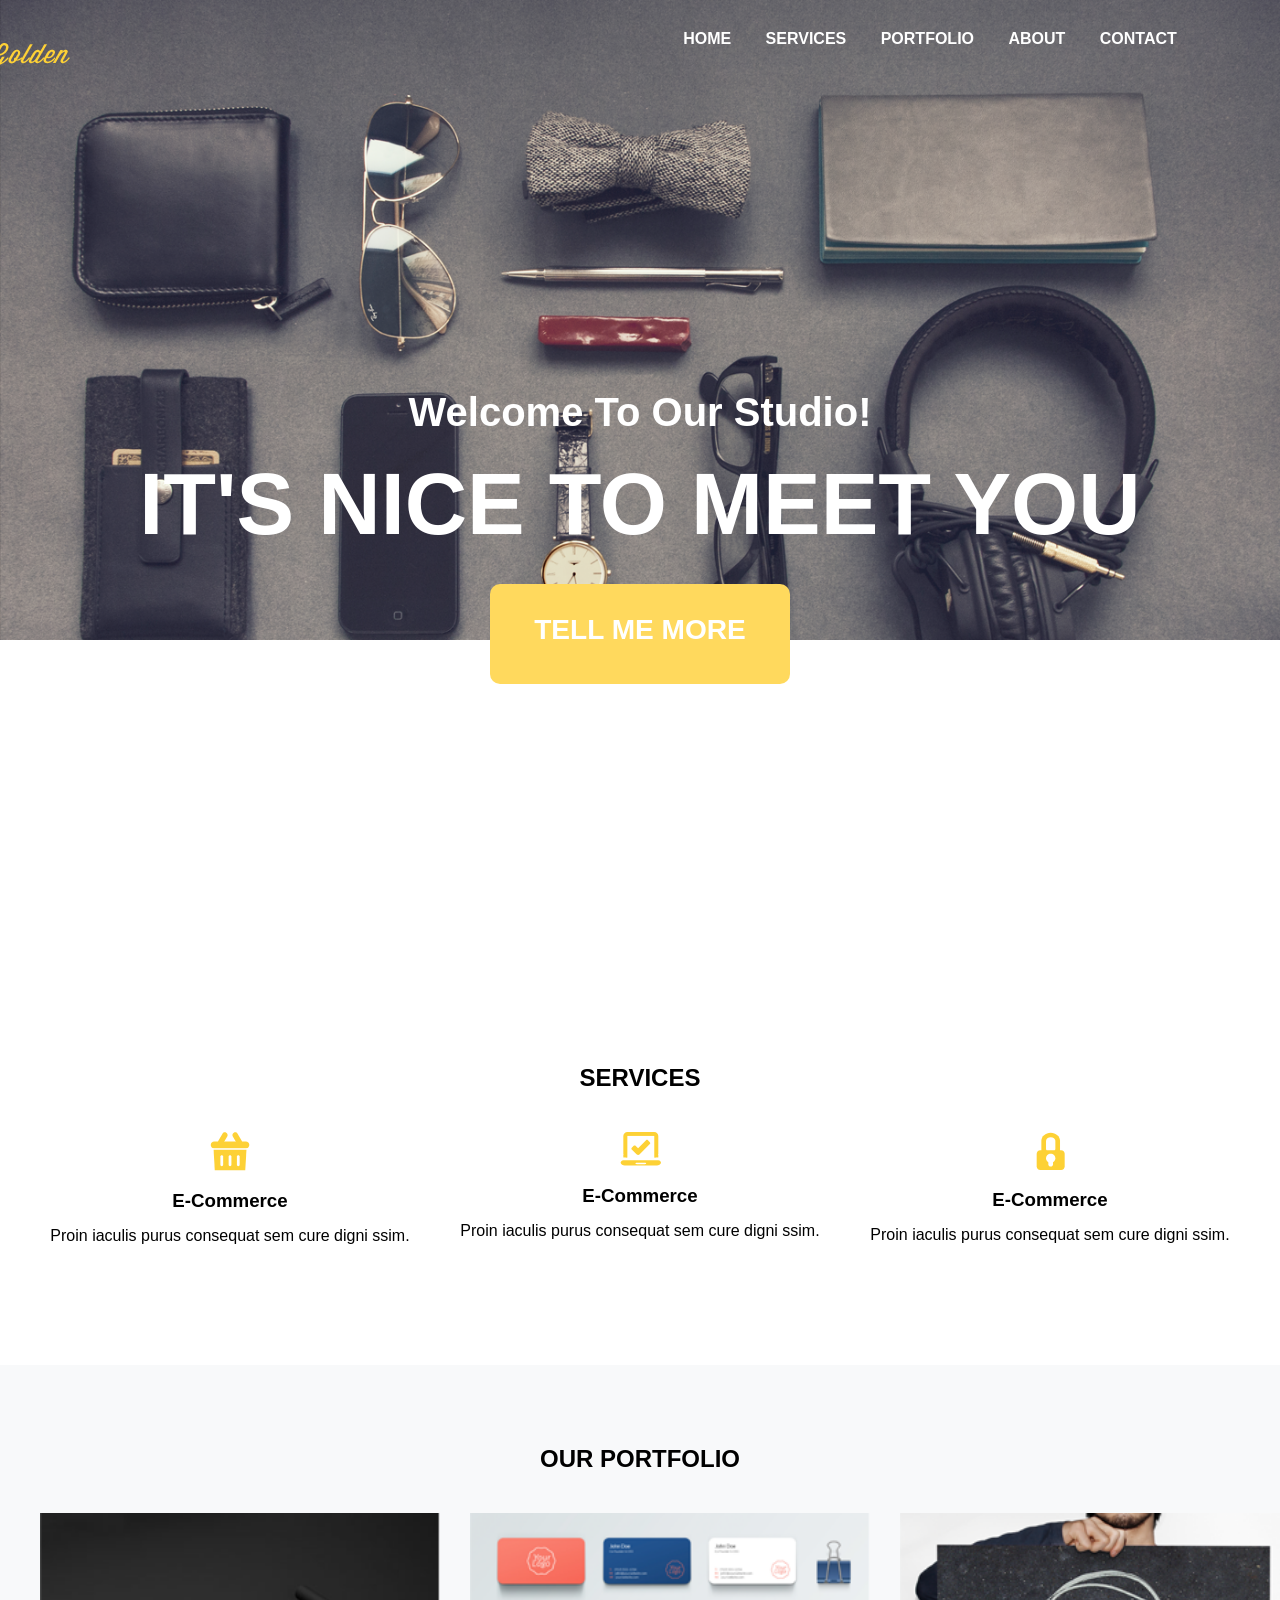
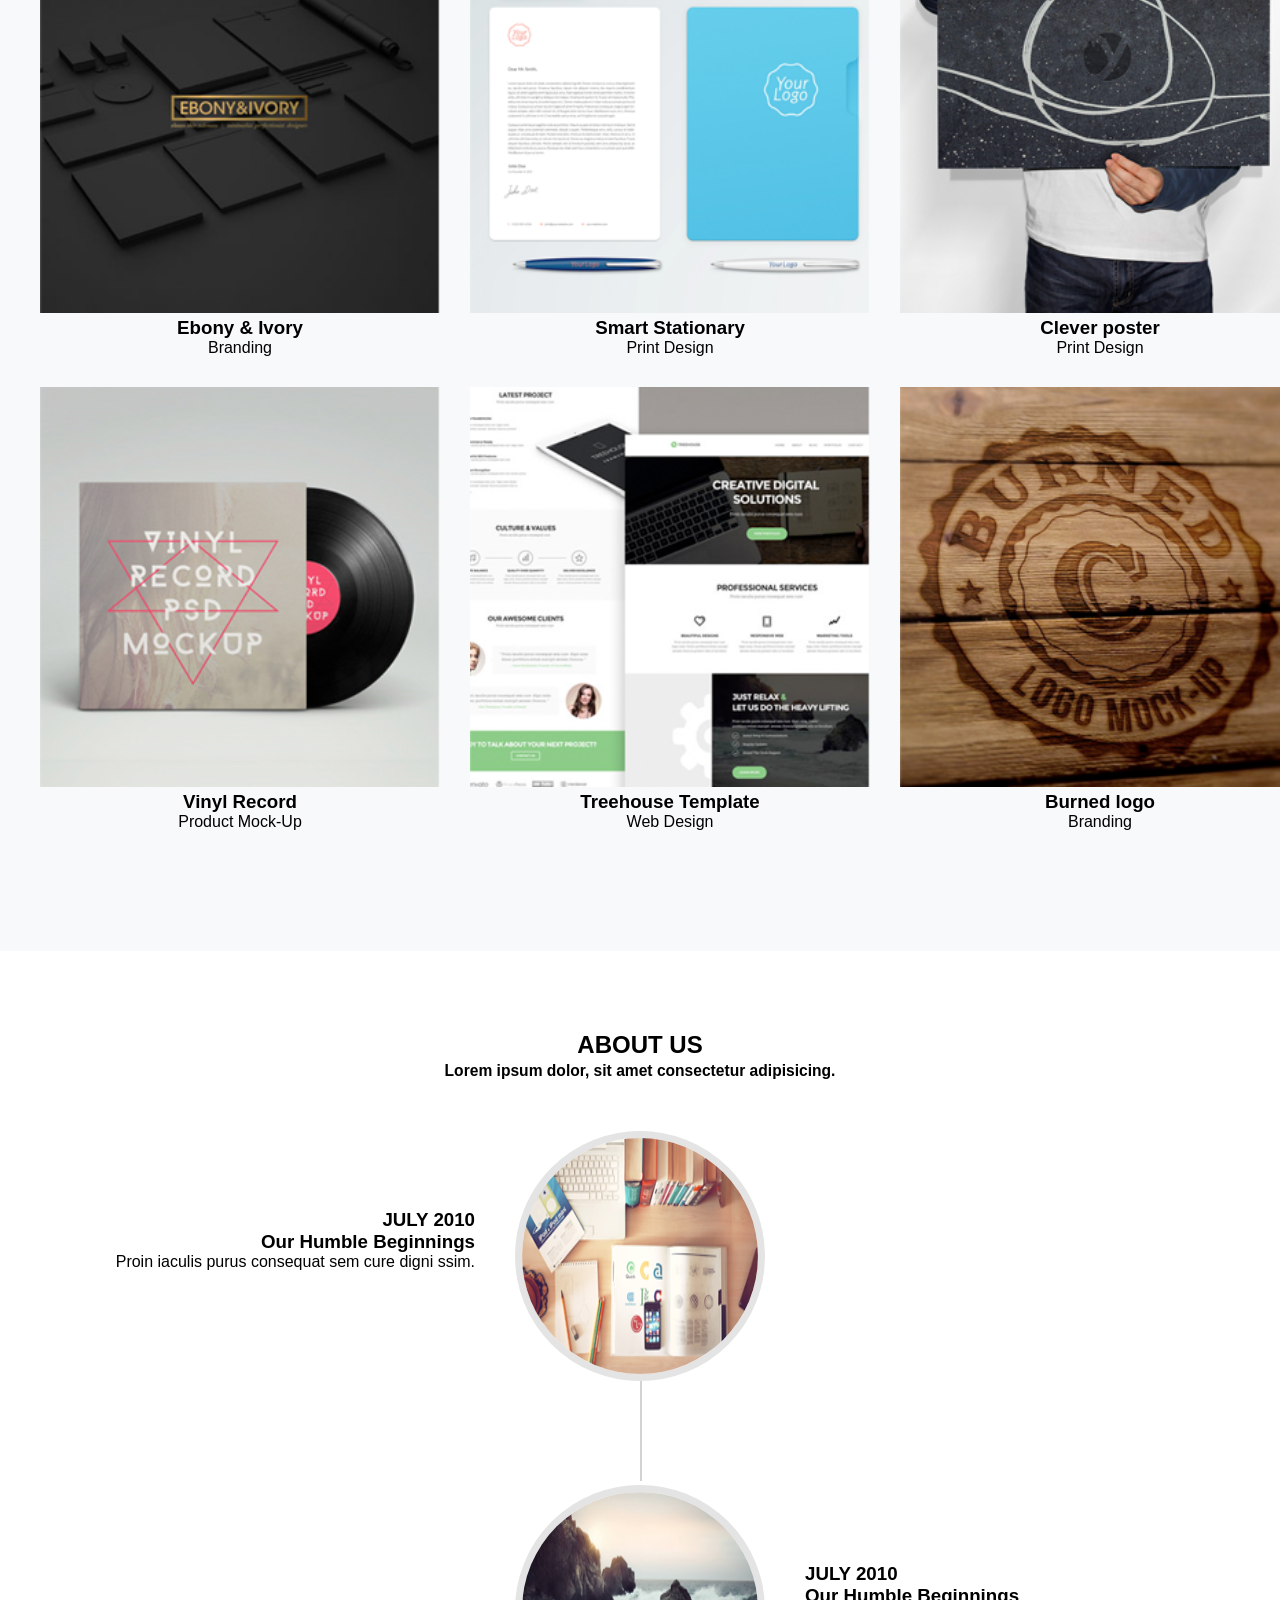
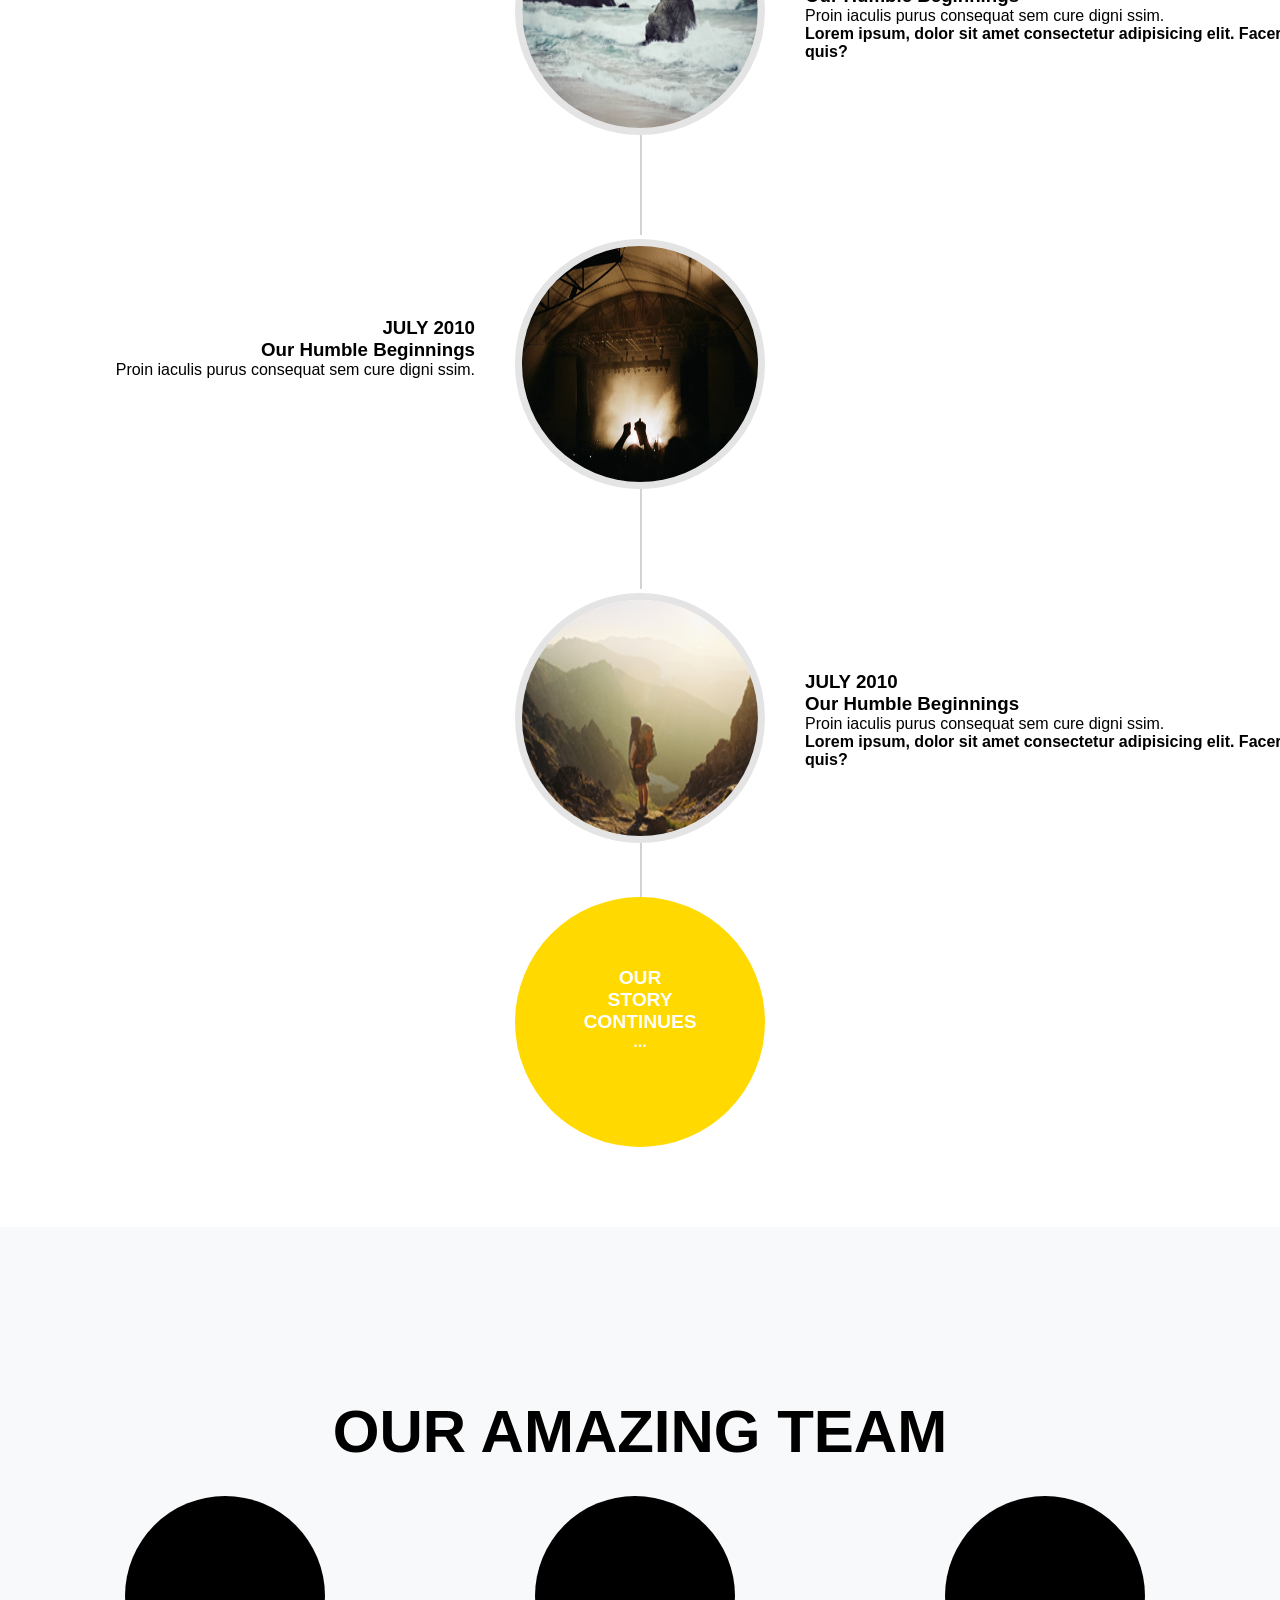
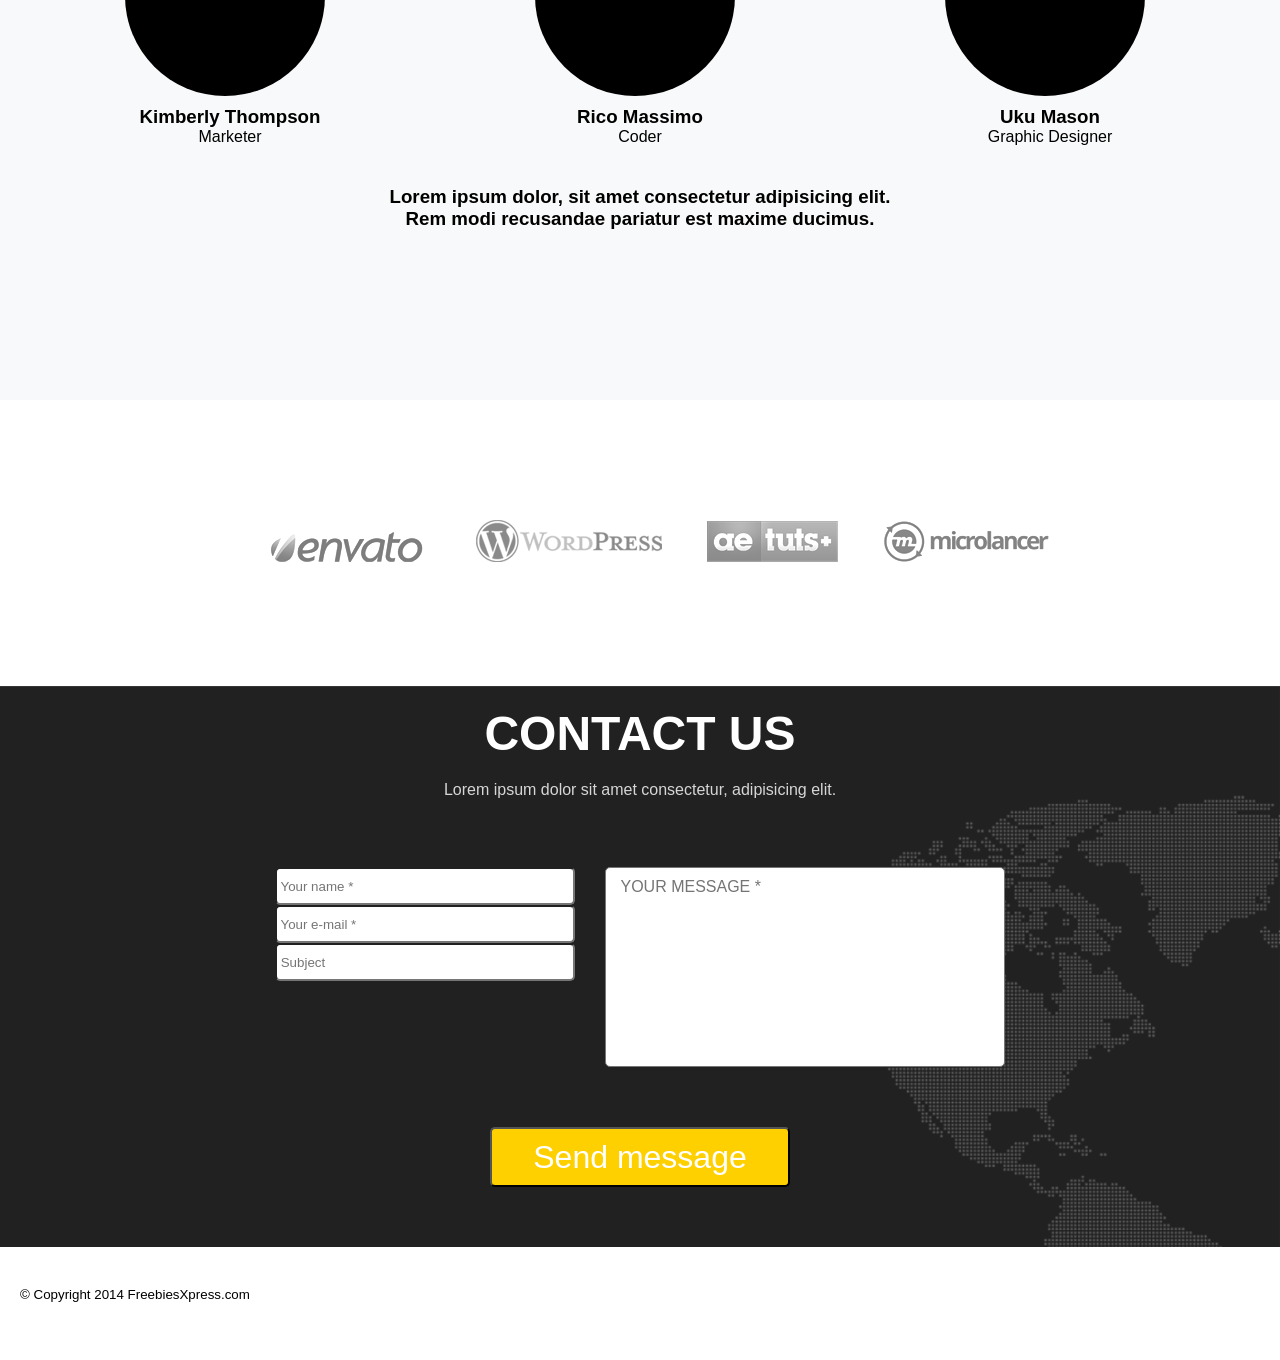
==== commit 84657764: "change" ====
--- a/index.html
+++ b/index.html
@@ -43,7 +43,7 @@
                 <p>Proin iaculis purus consequat sem cure digni ssim.</p>
             </div>
             <div class="service-item">
-                <img src=".png" alt="" class="yellow">
+                <img src="icon.png" alt="" class="yellow">
                 <h3>E-Commerce</h3>
                 <p>Proin iaculis purus consequat sem cure digni ssim.</p>
             </div>
@@ -179,21 +179,19 @@
           <div class="tttext">Lorem ipsum dolor sit amet consectetur, adipisicing elit.</div>
           <br>
           
-            <div class="registr">
-                    <div class="reg_ent_name"><input type="text" placeholder=" Your name *" class="entry"></div>
-                    <br>
-                    <div class="reg_ent_link"><input type="text" placeholder=" Your e-mail *" class="entry"></div>
-                    <br>
-                    <div class="reg_ent_link"><input type="text" placeholder=" Subject" class="entry"></div>
-                    <br>
-            
-            <div class="sobstvenno_feedback">
-                <textarea name="#" id="#" placeholder=" YOUR MESSAGE *" class="feed"></textarea>
-            </div>
-            <br>
-            <div class="sending">
-              <input type="button" value="Send message" class="send">
-            </div>
+    <div class="registr">
+        <div class="registr_content">
+            <div>
+                <div class="reg_ent_name"><input type="text" placeholder=" Your name *" class="entry"></div>
+                <div class="reg_ent_link"><input type="text" placeholder=" Your e-mail *" class="entry"></div>
+                <div class="reg_ent_link"><input type="text" placeholder=" Subject" class="entry"></div>                          
+            </div>
+            <textarea name="#" id="#" placeholder=" YOUR MESSAGE *" class="feed"></textarea>
+        </div>
+    
+        <div class="sending">
+            <input type="button" value="Send message" class="send">
+        </div>
         
     </div>
 
--- a/style.css
+++ b/style.css
@@ -51,7 +51,7 @@
 .hero {
     text-align: center;
     padding: 300px 20px;
-    background: url(main.png);
+    background: url(./main.png);
     background-repeat: no-repeat;
     background-size: 100%; 
 }
@@ -165,7 +165,6 @@
     text-align: center;
     background-color: white;    
 }
-
 .company1{
     margin-left: 40px;
 }
@@ -222,8 +221,17 @@
 .end{
     text-align: left;
 }
+.register {
+    display: flex;
+    flex-direction: column;
+    align-items: center;
+}
+.registr_content {
+    display: flex;
+    justify-content: center;
+}
 .feedback{
-    background-image: url(background.png);
+    background-image: url(./background.png);
     text-align: center;
     background-repeat: no-repeat;
     background-size: 100%; 
@@ -247,10 +255,9 @@
     width: 300px;
     outline: 0;
     cursor: pointer;
-    position: relative;
-    bottom: 150px;
     border-radius: 5px;
     font-size: 2em;
+    margin: 60px 0;
 }
 .send:hover{
     border: 1px solid white;
@@ -262,24 +269,23 @@
     font-size: 1rem;
     border-radius: 5px;
     height: 200px;
-    width: 500px;
-    margin-left: 25%;
-    position: relative;
-    top: -170px;
-    left: -50px;
+    width: 400px;
+    margin-left: 30px;
+    outline: none;
+    padding: 10px;
 }
 
 .entry{
-    width: 500px;
+    width: 100%;
     height: 38px;
     border-radius: 5px;
+    outline: none;
 }
 .reg_ent_name{
-    margin-left: -20%;
-    
+    width: 300px;
 }
 .reg_ent_link{
-    margin-left: -20%;
+    width: 300px;
 }
 .images{
     text-align: center;
@@ -297,6 +303,8 @@
     border-radius: 50%;
     background-color: rgb(255, 217, 0);
     text-align: center;
+    position: relative;
+    z-index: 455;
 }
 .photo2{
     position: relative;
